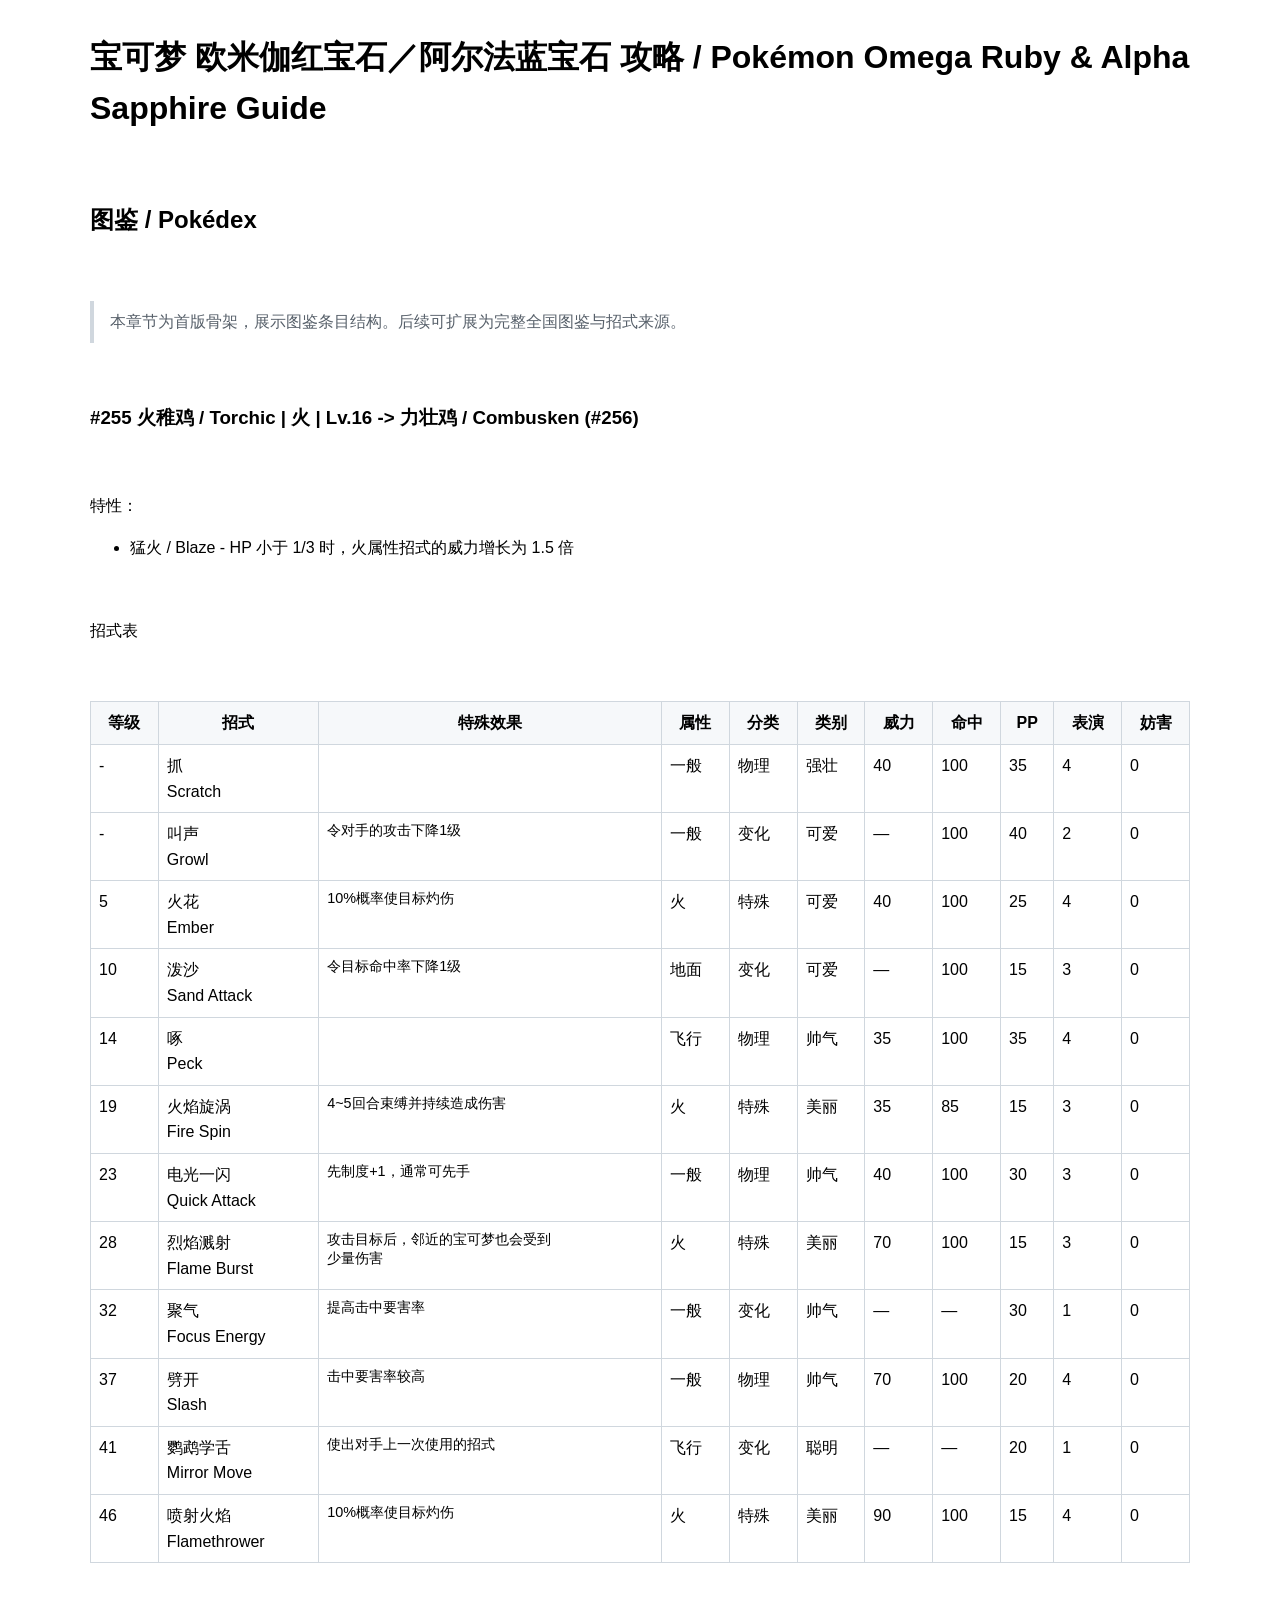
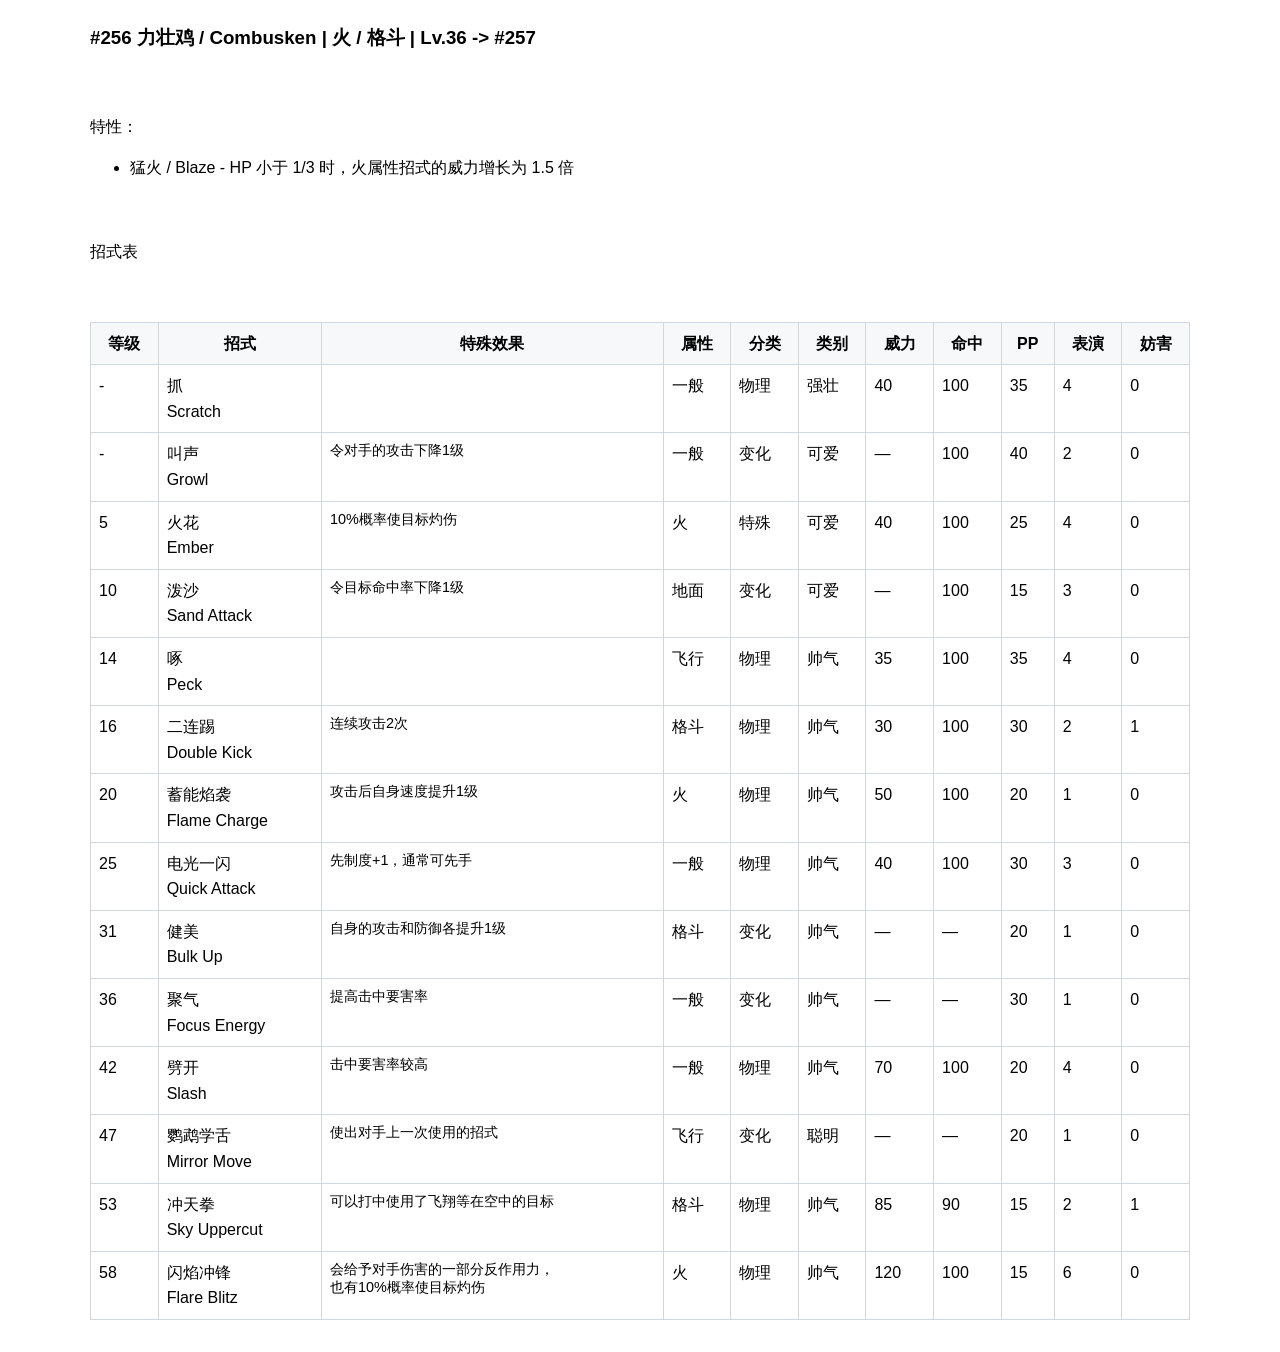
==== docs/guide.html @ 949101b7 "移除 generate_pdf.py，统一使用 generate_guide.py 生成全部格式" ====
<!doctype html>
<html lang='zh-CN'>
<head>
  <meta charset='utf-8' />
  <meta name='viewport' content='width=device-width, initial-scale=1' />
  <title>ORAS Guide</title>
  <style>
    body { font-family: sans-serif; line-height: 1.6; margin: 2rem auto; max-width: 1100px; padding: 0 1rem; }
    table { border-collapse: collapse; width: 100%; margin: 1rem 0; }
    th, td { border: 1px solid #d0d7de; padding: 0.5rem; vertical-align: top; }
    th { background: #f6f8fa; }
    blockquote { margin: 1rem 0; padding: 0.5rem 1rem; border-left: 4px solid #d0d7de; color: #57606a; }
  </style>
</head>
<body>
<h1>宝可梦 欧米伽红宝石／阿尔法蓝宝石 攻略 / Pokémon Omega Ruby & Alpha Sapphire Guide</h1>
<br />
<h2>图鉴 / Pokédex</h2>
<br />
<blockquote>本章节为首版骨架，展示图鉴条目结构。后续可扩展为完整全国图鉴与招式来源。</blockquote>
<br />
<h3>#255 火稚鸡 / Torchic | 火 | Lv.16 -> 力壮鸡 / Combusken (#256)</h3>
<br />
<p>特性：</p>
<ul>
<li>猛火 / Blaze - HP 小于 1/3 时，火属性招式的威力增长为 1.5 倍</li>
</ul>
<br />
<p>招式表</p>
<br />
<table>
<tr><th>等级</th><th>招式</th><th>特殊效果</th><th>属性</th><th>分类</th><th>类别</th><th>威力</th><th>命中</th><th>PP</th><th>表演</th><th>妨害</th></tr>
<tr><td>-</td><td><nobr>抓</nobr><br><nobr>Scratch</nobr></td><td></td><td><nobr>一般</nobr></td><td><nobr>物理</nobr></td><td><nobr>强壮</nobr></td><td>40</td><td>100</td><td>35</td><td>4</td><td>0</td></tr>
<tr><td>-</td><td><nobr>叫声</nobr><br><nobr>Growl</nobr></td><td><div style='max-width: 16em; white-space: normal; word-break: break-word; font-size: 0.9em; line-height: 1.3'>令对手的攻击下降1级</div></td><td><nobr>一般</nobr></td><td><nobr>变化</nobr></td><td><nobr>可爱</nobr></td><td>—</td><td>100</td><td>40</td><td>2</td><td>0</td></tr>
<tr><td>5</td><td><nobr>火花</nobr><br><nobr>Ember</nobr></td><td><div style='max-width: 16em; white-space: normal; word-break: break-word; font-size: 0.9em; line-height: 1.3'>10%概率使目标灼伤</div></td><td><nobr>火</nobr></td><td><nobr>特殊</nobr></td><td><nobr>可爱</nobr></td><td>40</td><td>100</td><td>25</td><td>4</td><td>0</td></tr>
<tr><td>10</td><td><nobr>泼沙</nobr><br><nobr>Sand Attack</nobr></td><td><div style='max-width: 16em; white-space: normal; word-break: break-word; font-size: 0.9em; line-height: 1.3'>令目标命中率下降1级</div></td><td><nobr>地面</nobr></td><td><nobr>变化</nobr></td><td><nobr>可爱</nobr></td><td>—</td><td>100</td><td>15</td><td>3</td><td>0</td></tr>
<tr><td>14</td><td><nobr>啄</nobr><br><nobr>Peck</nobr></td><td></td><td><nobr>飞行</nobr></td><td><nobr>物理</nobr></td><td><nobr>帅气</nobr></td><td>35</td><td>100</td><td>35</td><td>4</td><td>0</td></tr>
<tr><td>19</td><td><nobr>火焰旋涡</nobr><br><nobr>Fire Spin</nobr></td><td><div style='max-width: 16em; white-space: normal; word-break: break-word; font-size: 0.9em; line-height: 1.3'>4~5回合束缚并持续造成伤害</div></td><td><nobr>火</nobr></td><td><nobr>特殊</nobr></td><td><nobr>美丽</nobr></td><td>35</td><td>85</td><td>15</td><td>3</td><td>0</td></tr>
<tr><td>23</td><td><nobr>电光一闪</nobr><br><nobr>Quick Attack</nobr></td><td><div style='max-width: 16em; white-space: normal; word-break: break-word; font-size: 0.9em; line-height: 1.3'>先制度+1，通常可先手</div></td><td><nobr>一般</nobr></td><td><nobr>物理</nobr></td><td><nobr>帅气</nobr></td><td>40</td><td>100</td><td>30</td><td>3</td><td>0</td></tr>
<tr><td>28</td><td><nobr>烈焰溅射</nobr><br><nobr>Flame Burst</nobr></td><td><div style='max-width: 16em; white-space: normal; word-break: break-word; font-size: 0.9em; line-height: 1.3'>攻击目标后，邻近的宝可梦也会受到少量伤害</div></td><td><nobr>火</nobr></td><td><nobr>特殊</nobr></td><td><nobr>美丽</nobr></td><td>70</td><td>100</td><td>15</td><td>3</td><td>0</td></tr>
<tr><td>32</td><td><nobr>聚气</nobr><br><nobr>Focus Energy</nobr></td><td><div style='max-width: 16em; white-space: normal; word-break: break-word; font-size: 0.9em; line-height: 1.3'>提高击中要害率</div></td><td><nobr>一般</nobr></td><td><nobr>变化</nobr></td><td><nobr>帅气</nobr></td><td>—</td><td>—</td><td>30</td><td>1</td><td>0</td></tr>
<tr><td>37</td><td><nobr>劈开</nobr><br><nobr>Slash</nobr></td><td><div style='max-width: 16em; white-space: normal; word-break: break-word; font-size: 0.9em; line-height: 1.3'>击中要害率较高</div></td><td><nobr>一般</nobr></td><td><nobr>物理</nobr></td><td><nobr>帅气</nobr></td><td>70</td><td>100</td><td>20</td><td>4</td><td>0</td></tr>
<tr><td>41</td><td><nobr>鹦鹉学舌</nobr><br><nobr>Mirror Move</nobr></td><td><div style='max-width: 16em; white-space: normal; word-break: break-word; font-size: 0.9em; line-height: 1.3'>使出对手上一次使用的招式</div></td><td><nobr>飞行</nobr></td><td><nobr>变化</nobr></td><td><nobr>聪明</nobr></td><td>—</td><td>—</td><td>20</td><td>1</td><td>0</td></tr>
<tr><td>46</td><td><nobr>喷射火焰</nobr><br><nobr>Flamethrower</nobr></td><td><div style='max-width: 16em; white-space: normal; word-break: break-word; font-size: 0.9em; line-height: 1.3'>10%概率使目标灼伤</div></td><td><nobr>火</nobr></td><td><nobr>特殊</nobr></td><td><nobr>美丽</nobr></td><td>90</td><td>100</td><td>15</td><td>4</td><td>0</td></tr>
</table>
<br />
<h3>#256 力壮鸡 / Combusken | 火 / 格斗 | Lv.36 -> #257</h3>
<br />
<p>特性：</p>
<ul>
<li>猛火 / Blaze - HP 小于 1/3 时，火属性招式的威力增长为 1.5 倍</li>
</ul>
<br />
<p>招式表</p>
<br />
<table>
<tr><th>等级</th><th>招式</th><th>特殊效果</th><th>属性</th><th>分类</th><th>类别</th><th>威力</th><th>命中</th><th>PP</th><th>表演</th><th>妨害</th></tr>
<tr><td>-</td><td><nobr>抓</nobr><br><nobr>Scratch</nobr></td><td></td><td><nobr>一般</nobr></td><td><nobr>物理</nobr></td><td><nobr>强壮</nobr></td><td>40</td><td>100</td><td>35</td><td>4</td><td>0</td></tr>
<tr><td>-</td><td><nobr>叫声</nobr><br><nobr>Growl</nobr></td><td><div style='max-width: 16em; white-space: normal; word-break: break-word; font-size: 0.9em; line-height: 1.3'>令对手的攻击下降1级</div></td><td><nobr>一般</nobr></td><td><nobr>变化</nobr></td><td><nobr>可爱</nobr></td><td>—</td><td>100</td><td>40</td><td>2</td><td>0</td></tr>
<tr><td>5</td><td><nobr>火花</nobr><br><nobr>Ember</nobr></td><td><div style='max-width: 16em; white-space: normal; word-break: break-word; font-size: 0.9em; line-height: 1.3'>10%概率使目标灼伤</div></td><td><nobr>火</nobr></td><td><nobr>特殊</nobr></td><td><nobr>可爱</nobr></td><td>40</td><td>100</td><td>25</td><td>4</td><td>0</td></tr>
<tr><td>10</td><td><nobr>泼沙</nobr><br><nobr>Sand Attack</nobr></td><td><div style='max-width: 16em; white-space: normal; word-break: break-word; font-size: 0.9em; line-height: 1.3'>令目标命中率下降1级</div></td><td><nobr>地面</nobr></td><td><nobr>变化</nobr></td><td><nobr>可爱</nobr></td><td>—</td><td>100</td><td>15</td><td>3</td><td>0</td></tr>
<tr><td>14</td><td><nobr>啄</nobr><br><nobr>Peck</nobr></td><td></td><td><nobr>飞行</nobr></td><td><nobr>物理</nobr></td><td><nobr>帅气</nobr></td><td>35</td><td>100</td><td>35</td><td>4</td><td>0</td></tr>
<tr><td>16</td><td><nobr>二连踢</nobr><br><nobr>Double Kick</nobr></td><td><div style='max-width: 16em; white-space: normal; word-break: break-word; font-size: 0.9em; line-height: 1.3'>连续攻击2次</div></td><td><nobr>格斗</nobr></td><td><nobr>物理</nobr></td><td><nobr>帅气</nobr></td><td>30</td><td>100</td><td>30</td><td>2</td><td>1</td></tr>
<tr><td>20</td><td><nobr>蓄能焰袭</nobr><br><nobr>Flame Charge</nobr></td><td><div style='max-width: 16em; white-space: normal; word-break: break-word; font-size: 0.9em; line-height: 1.3'>攻击后自身速度提升1级</div></td><td><nobr>火</nobr></td><td><nobr>物理</nobr></td><td><nobr>帅气</nobr></td><td>50</td><td>100</td><td>20</td><td>1</td><td>0</td></tr>
<tr><td>25</td><td><nobr>电光一闪</nobr><br><nobr>Quick Attack</nobr></td><td><div style='max-width: 16em; white-space: normal; word-break: break-word; font-size: 0.9em; line-height: 1.3'>先制度+1，通常可先手</div></td><td><nobr>一般</nobr></td><td><nobr>物理</nobr></td><td><nobr>帅气</nobr></td><td>40</td><td>100</td><td>30</td><td>3</td><td>0</td></tr>
<tr><td>31</td><td><nobr>健美</nobr><br><nobr>Bulk Up</nobr></td><td><div style='max-width: 16em; white-space: normal; word-break: break-word; font-size: 0.9em; line-height: 1.3'>自身的攻击和防御各提升1级</div></td><td><nobr>格斗</nobr></td><td><nobr>变化</nobr></td><td><nobr>帅气</nobr></td><td>—</td><td>—</td><td>20</td><td>1</td><td>0</td></tr>
<tr><td>36</td><td><nobr>聚气</nobr><br><nobr>Focus Energy</nobr></td><td><div style='max-width: 16em; white-space: normal; word-break: break-word; font-size: 0.9em; line-height: 1.3'>提高击中要害率</div></td><td><nobr>一般</nobr></td><td><nobr>变化</nobr></td><td><nobr>帅气</nobr></td><td>—</td><td>—</td><td>30</td><td>1</td><td>0</td></tr>
<tr><td>42</td><td><nobr>劈开</nobr><br><nobr>Slash</nobr></td><td><div style='max-width: 16em; white-space: normal; word-break: break-word; font-size: 0.9em; line-height: 1.3'>击中要害率较高</div></td><td><nobr>一般</nobr></td><td><nobr>物理</nobr></td><td><nobr>帅气</nobr></td><td>70</td><td>100</td><td>20</td><td>4</td><td>0</td></tr>
<tr><td>47</td><td><nobr>鹦鹉学舌</nobr><br><nobr>Mirror Move</nobr></td><td><div style='max-width: 16em; white-space: normal; word-break: break-word; font-size: 0.9em; line-height: 1.3'>使出对手上一次使用的招式</div></td><td><nobr>飞行</nobr></td><td><nobr>变化</nobr></td><td><nobr>聪明</nobr></td><td>—</td><td>—</td><td>20</td><td>1</td><td>0</td></tr>
<tr><td>53</td><td><nobr>冲天拳</nobr><br><nobr>Sky Uppercut</nobr></td><td><div style='max-width: 16em; white-space: normal; word-break: break-word; font-size: 0.9em; line-height: 1.3'>可以打中使用了飞翔等在空中的目标</div></td><td><nobr>格斗</nobr></td><td><nobr>物理</nobr></td><td><nobr>帅气</nobr></td><td>85</td><td>90</td><td>15</td><td>2</td><td>1</td></tr>
<tr><td>58</td><td><nobr>闪焰冲锋</nobr><br><nobr>Flare Blitz</nobr></td><td><div style='max-width: 16em; white-space: normal; word-break: break-word; font-size: 0.9em; line-height: 1.3'>会给予对手伤害的一部分反作用力，也有10%概率使目标灼伤</div></td><td><nobr>火</nobr></td><td><nobr>物理</nobr></td><td><nobr>帅气</nobr></td><td>120</td><td>100</td><td>15</td><td>6</td><td>0</td></tr>
</table>
</body>
</html>
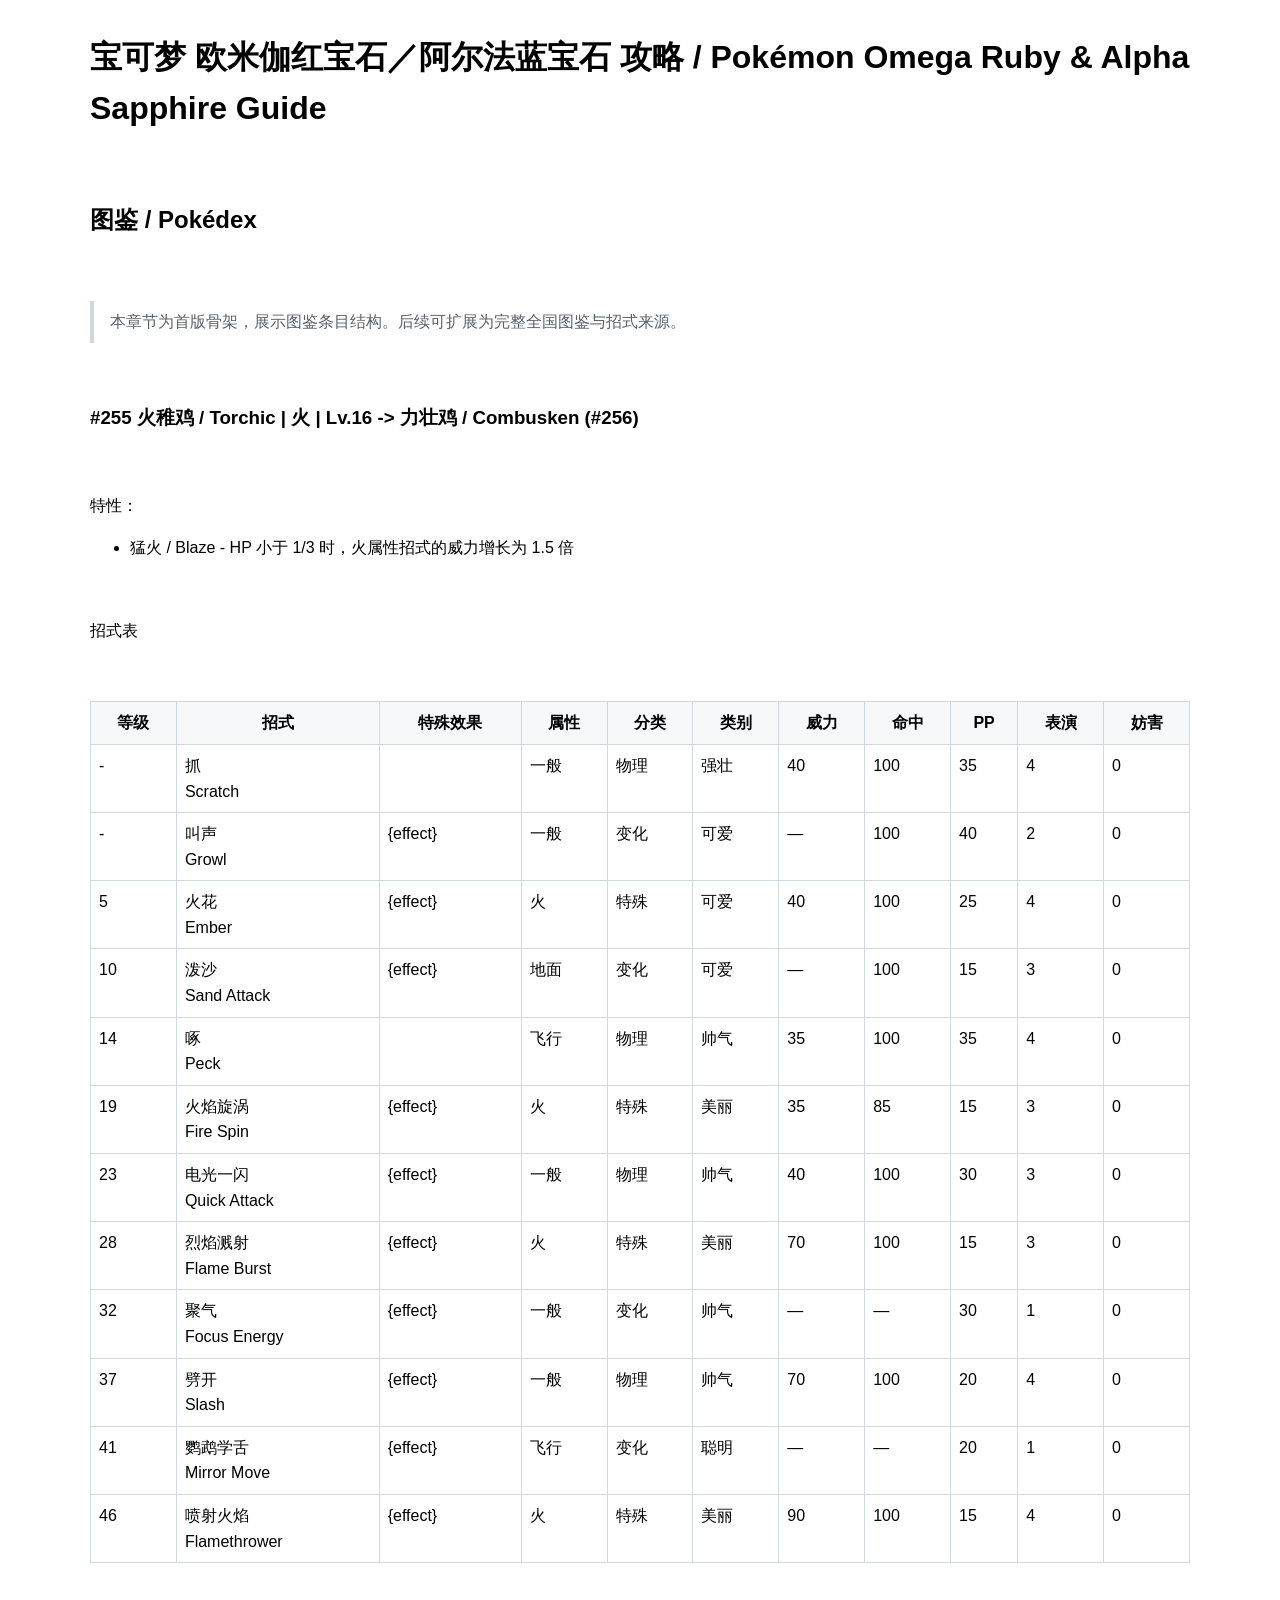
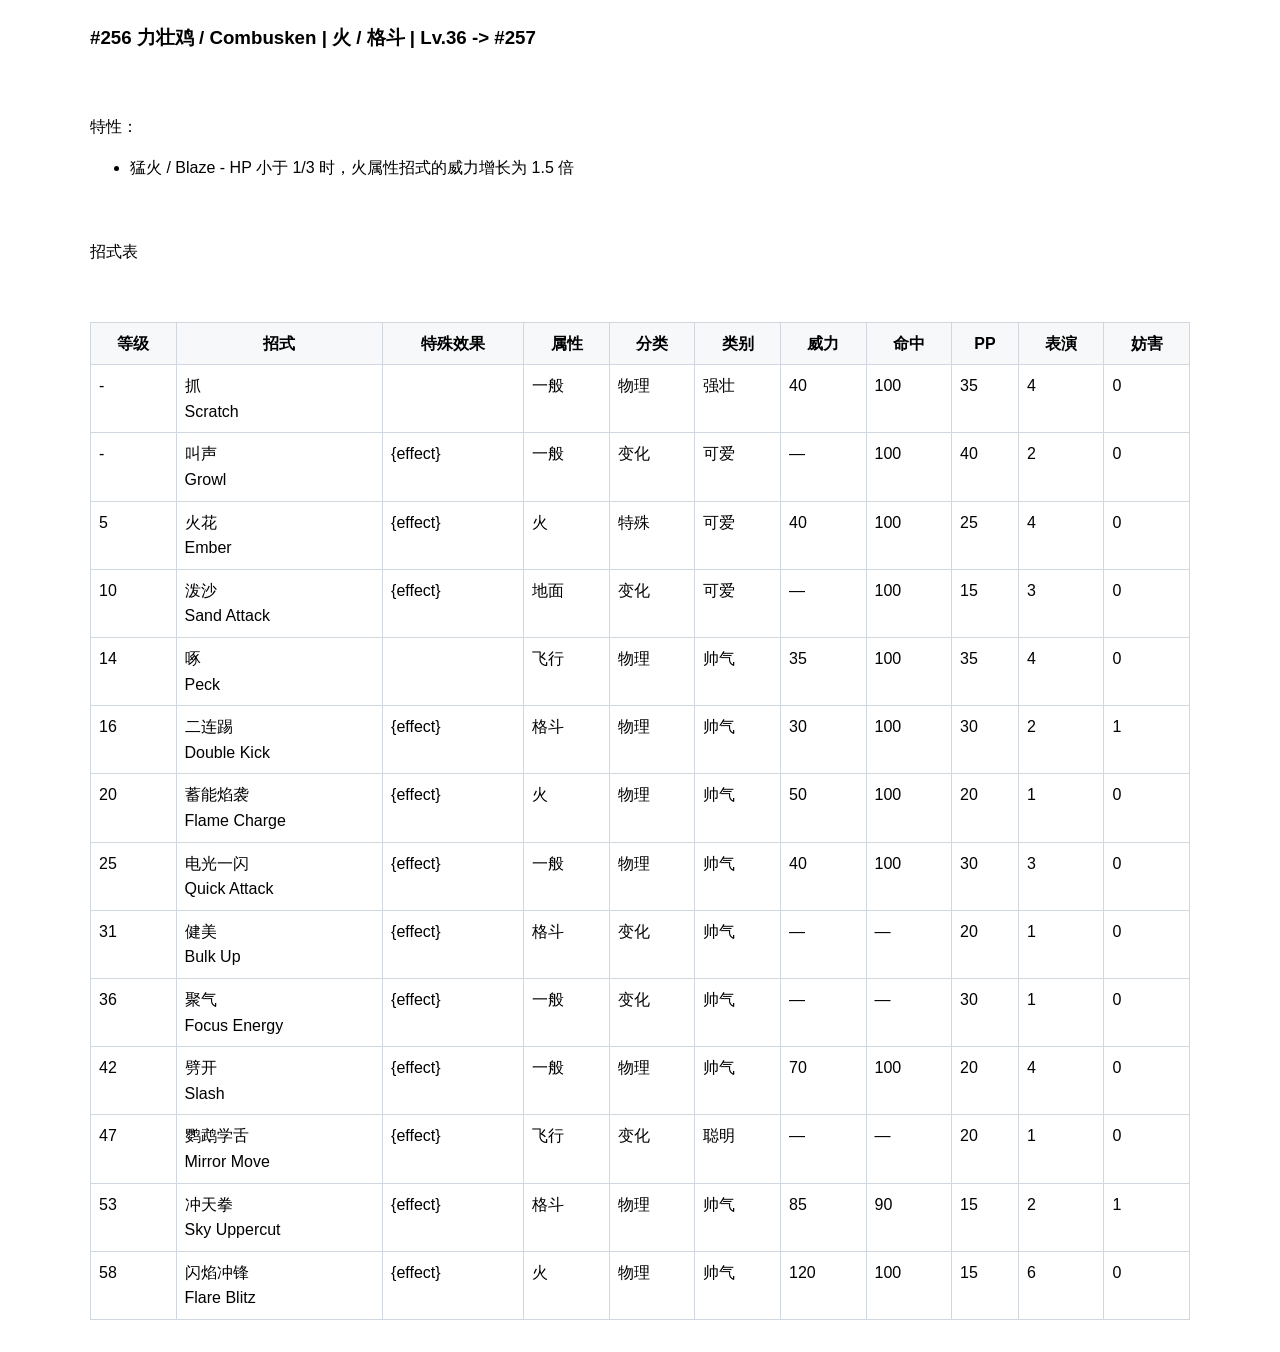
==== commit dcd900dd: "移除PDF生成功能并固定招式表标题不换行" ====
--- a/docs/guide.html
+++ b/docs/guide.html
@@ -8,7 +8,7 @@
     body { font-family: sans-serif; line-height: 1.6; margin: 2rem auto; max-width: 1100px; padding: 0 1rem; }
     table { border-collapse: collapse; width: 100%; margin: 1rem 0; }
     th, td { border: 1px solid #d0d7de; padding: 0.5rem; vertical-align: top; }
-    th { background: #f6f8fa; }
+    th { background: #f6f8fa; white-space: nowrap; }
     blockquote { margin: 1rem 0; padding: 0.5rem 1rem; border-left: 4px solid #d0d7de; color: #57606a; }
   </style>
 </head>
@@ -29,19 +29,19 @@
 <p>招式表</p>
 <br />
 <table>
-<tr><th>等级</th><th>招式</th><th>特殊效果</th><th>属性</th><th>分类</th><th>类别</th><th>威力</th><th>命中</th><th>PP</th><th>表演</th><th>妨害</th></tr>
+<tr><th><nobr>等级</nobr></th><th><nobr>招式</nobr></th><th><nobr>特殊效果</nobr></th><th><nobr>属性</nobr></th><th><nobr>分类</nobr></th><th><nobr>类别</nobr></th><th><nobr>威力</nobr></th><th><nobr>命中</nobr></th><th><nobr>PP</nobr></th><th><nobr>表演</nobr></th><th><nobr>妨害</nobr></th></tr>
 <tr><td>-</td><td><nobr>抓</nobr><br><nobr>Scratch</nobr></td><td></td><td><nobr>一般</nobr></td><td><nobr>物理</nobr></td><td><nobr>强壮</nobr></td><td>40</td><td>100</td><td>35</td><td>4</td><td>0</td></tr>
-<tr><td>-</td><td><nobr>叫声</nobr><br><nobr>Growl</nobr></td><td><div style='max-width: 16em; white-space: normal; word-break: break-word; font-size: 0.9em; line-height: 1.3'>令对手的攻击下降1级</div></td><td><nobr>一般</nobr></td><td><nobr>变化</nobr></td><td><nobr>可爱</nobr></td><td>—</td><td>100</td><td>40</td><td>2</td><td>0</td></tr>
-<tr><td>5</td><td><nobr>火花</nobr><br><nobr>Ember</nobr></td><td><div style='max-width: 16em; white-space: normal; word-break: break-word; font-size: 0.9em; line-height: 1.3'>10%概率使目标灼伤</div></td><td><nobr>火</nobr></td><td><nobr>特殊</nobr></td><td><nobr>可爱</nobr></td><td>40</td><td>100</td><td>25</td><td>4</td><td>0</td></tr>
-<tr><td>10</td><td><nobr>泼沙</nobr><br><nobr>Sand Attack</nobr></td><td><div style='max-width: 16em; white-space: normal; word-break: break-word; font-size: 0.9em; line-height: 1.3'>令目标命中率下降1级</div></td><td><nobr>地面</nobr></td><td><nobr>变化</nobr></td><td><nobr>可爱</nobr></td><td>—</td><td>100</td><td>15</td><td>3</td><td>0</td></tr>
+<tr><td>-</td><td><nobr>叫声</nobr><br><nobr>Growl</nobr></td><td>{effect}</td><td><nobr>一般</nobr></td><td><nobr>变化</nobr></td><td><nobr>可爱</nobr></td><td>—</td><td>100</td><td>40</td><td>2</td><td>0</td></tr>
+<tr><td>5</td><td><nobr>火花</nobr><br><nobr>Ember</nobr></td><td>{effect}</td><td><nobr>火</nobr></td><td><nobr>特殊</nobr></td><td><nobr>可爱</nobr></td><td>40</td><td>100</td><td>25</td><td>4</td><td>0</td></tr>
+<tr><td>10</td><td><nobr>泼沙</nobr><br><nobr>Sand Attack</nobr></td><td>{effect}</td><td><nobr>地面</nobr></td><td><nobr>变化</nobr></td><td><nobr>可爱</nobr></td><td>—</td><td>100</td><td>15</td><td>3</td><td>0</td></tr>
 <tr><td>14</td><td><nobr>啄</nobr><br><nobr>Peck</nobr></td><td></td><td><nobr>飞行</nobr></td><td><nobr>物理</nobr></td><td><nobr>帅气</nobr></td><td>35</td><td>100</td><td>35</td><td>4</td><td>0</td></tr>
-<tr><td>19</td><td><nobr>火焰旋涡</nobr><br><nobr>Fire Spin</nobr></td><td><div style='max-width: 16em; white-space: normal; word-break: break-word; font-size: 0.9em; line-height: 1.3'>4~5回合束缚并持续造成伤害</div></td><td><nobr>火</nobr></td><td><nobr>特殊</nobr></td><td><nobr>美丽</nobr></td><td>35</td><td>85</td><td>15</td><td>3</td><td>0</td></tr>
-<tr><td>23</td><td><nobr>电光一闪</nobr><br><nobr>Quick Attack</nobr></td><td><div style='max-width: 16em; white-space: normal; word-break: break-word; font-size: 0.9em; line-height: 1.3'>先制度+1，通常可先手</div></td><td><nobr>一般</nobr></td><td><nobr>物理</nobr></td><td><nobr>帅气</nobr></td><td>40</td><td>100</td><td>30</td><td>3</td><td>0</td></tr>
-<tr><td>28</td><td><nobr>烈焰溅射</nobr><br><nobr>Flame Burst</nobr></td><td><div style='max-width: 16em; white-space: normal; word-break: break-word; font-size: 0.9em; line-height: 1.3'>攻击目标后，邻近的宝可梦也会受到少量伤害</div></td><td><nobr>火</nobr></td><td><nobr>特殊</nobr></td><td><nobr>美丽</nobr></td><td>70</td><td>100</td><td>15</td><td>3</td><td>0</td></tr>
-<tr><td>32</td><td><nobr>聚气</nobr><br><nobr>Focus Energy</nobr></td><td><div style='max-width: 16em; white-space: normal; word-break: break-word; font-size: 0.9em; line-height: 1.3'>提高击中要害率</div></td><td><nobr>一般</nobr></td><td><nobr>变化</nobr></td><td><nobr>帅气</nobr></td><td>—</td><td>—</td><td>30</td><td>1</td><td>0</td></tr>
-<tr><td>37</td><td><nobr>劈开</nobr><br><nobr>Slash</nobr></td><td><div style='max-width: 16em; white-space: normal; word-break: break-word; font-size: 0.9em; line-height: 1.3'>击中要害率较高</div></td><td><nobr>一般</nobr></td><td><nobr>物理</nobr></td><td><nobr>帅气</nobr></td><td>70</td><td>100</td><td>20</td><td>4</td><td>0</td></tr>
-<tr><td>41</td><td><nobr>鹦鹉学舌</nobr><br><nobr>Mirror Move</nobr></td><td><div style='max-width: 16em; white-space: normal; word-break: break-word; font-size: 0.9em; line-height: 1.3'>使出对手上一次使用的招式</div></td><td><nobr>飞行</nobr></td><td><nobr>变化</nobr></td><td><nobr>聪明</nobr></td><td>—</td><td>—</td><td>20</td><td>1</td><td>0</td></tr>
-<tr><td>46</td><td><nobr>喷射火焰</nobr><br><nobr>Flamethrower</nobr></td><td><div style='max-width: 16em; white-space: normal; word-break: break-word; font-size: 0.9em; line-height: 1.3'>10%概率使目标灼伤</div></td><td><nobr>火</nobr></td><td><nobr>特殊</nobr></td><td><nobr>美丽</nobr></td><td>90</td><td>100</td><td>15</td><td>4</td><td>0</td></tr>
+<tr><td>19</td><td><nobr>火焰旋涡</nobr><br><nobr>Fire Spin</nobr></td><td>{effect}</td><td><nobr>火</nobr></td><td><nobr>特殊</nobr></td><td><nobr>美丽</nobr></td><td>35</td><td>85</td><td>15</td><td>3</td><td>0</td></tr>
+<tr><td>23</td><td><nobr>电光一闪</nobr><br><nobr>Quick Attack</nobr></td><td>{effect}</td><td><nobr>一般</nobr></td><td><nobr>物理</nobr></td><td><nobr>帅气</nobr></td><td>40</td><td>100</td><td>30</td><td>3</td><td>0</td></tr>
+<tr><td>28</td><td><nobr>烈焰溅射</nobr><br><nobr>Flame Burst</nobr></td><td>{effect}</td><td><nobr>火</nobr></td><td><nobr>特殊</nobr></td><td><nobr>美丽</nobr></td><td>70</td><td>100</td><td>15</td><td>3</td><td>0</td></tr>
+<tr><td>32</td><td><nobr>聚气</nobr><br><nobr>Focus Energy</nobr></td><td>{effect}</td><td><nobr>一般</nobr></td><td><nobr>变化</nobr></td><td><nobr>帅气</nobr></td><td>—</td><td>—</td><td>30</td><td>1</td><td>0</td></tr>
+<tr><td>37</td><td><nobr>劈开</nobr><br><nobr>Slash</nobr></td><td>{effect}</td><td><nobr>一般</nobr></td><td><nobr>物理</nobr></td><td><nobr>帅气</nobr></td><td>70</td><td>100</td><td>20</td><td>4</td><td>0</td></tr>
+<tr><td>41</td><td><nobr>鹦鹉学舌</nobr><br><nobr>Mirror Move</nobr></td><td>{effect}</td><td><nobr>飞行</nobr></td><td><nobr>变化</nobr></td><td><nobr>聪明</nobr></td><td>—</td><td>—</td><td>20</td><td>1</td><td>0</td></tr>
+<tr><td>46</td><td><nobr>喷射火焰</nobr><br><nobr>Flamethrower</nobr></td><td>{effect}</td><td><nobr>火</nobr></td><td><nobr>特殊</nobr></td><td><nobr>美丽</nobr></td><td>90</td><td>100</td><td>15</td><td>4</td><td>0</td></tr>
 </table>
 <br />
 <h3>#256 力壮鸡 / Combusken | 火 / 格斗 | Lv.36 -> #257</h3>
@@ -54,21 +54,21 @@
 <p>招式表</p>
 <br />
 <table>
-<tr><th>等级</th><th>招式</th><th>特殊效果</th><th>属性</th><th>分类</th><th>类别</th><th>威力</th><th>命中</th><th>PP</th><th>表演</th><th>妨害</th></tr>
+<tr><th><nobr>等级</nobr></th><th><nobr>招式</nobr></th><th><nobr>特殊效果</nobr></th><th><nobr>属性</nobr></th><th><nobr>分类</nobr></th><th><nobr>类别</nobr></th><th><nobr>威力</nobr></th><th><nobr>命中</nobr></th><th><nobr>PP</nobr></th><th><nobr>表演</nobr></th><th><nobr>妨害</nobr></th></tr>
 <tr><td>-</td><td><nobr>抓</nobr><br><nobr>Scratch</nobr></td><td></td><td><nobr>一般</nobr></td><td><nobr>物理</nobr></td><td><nobr>强壮</nobr></td><td>40</td><td>100</td><td>35</td><td>4</td><td>0</td></tr>
-<tr><td>-</td><td><nobr>叫声</nobr><br><nobr>Growl</nobr></td><td><div style='max-width: 16em; white-space: normal; word-break: break-word; font-size: 0.9em; line-height: 1.3'>令对手的攻击下降1级</div></td><td><nobr>一般</nobr></td><td><nobr>变化</nobr></td><td><nobr>可爱</nobr></td><td>—</td><td>100</td><td>40</td><td>2</td><td>0</td></tr>
-<tr><td>5</td><td><nobr>火花</nobr><br><nobr>Ember</nobr></td><td><div style='max-width: 16em; white-space: normal; word-break: break-word; font-size: 0.9em; line-height: 1.3'>10%概率使目标灼伤</div></td><td><nobr>火</nobr></td><td><nobr>特殊</nobr></td><td><nobr>可爱</nobr></td><td>40</td><td>100</td><td>25</td><td>4</td><td>0</td></tr>
-<tr><td>10</td><td><nobr>泼沙</nobr><br><nobr>Sand Attack</nobr></td><td><div style='max-width: 16em; white-space: normal; word-break: break-word; font-size: 0.9em; line-height: 1.3'>令目标命中率下降1级</div></td><td><nobr>地面</nobr></td><td><nobr>变化</nobr></td><td><nobr>可爱</nobr></td><td>—</td><td>100</td><td>15</td><td>3</td><td>0</td></tr>
+<tr><td>-</td><td><nobr>叫声</nobr><br><nobr>Growl</nobr></td><td>{effect}</td><td><nobr>一般</nobr></td><td><nobr>变化</nobr></td><td><nobr>可爱</nobr></td><td>—</td><td>100</td><td>40</td><td>2</td><td>0</td></tr>
+<tr><td>5</td><td><nobr>火花</nobr><br><nobr>Ember</nobr></td><td>{effect}</td><td><nobr>火</nobr></td><td><nobr>特殊</nobr></td><td><nobr>可爱</nobr></td><td>40</td><td>100</td><td>25</td><td>4</td><td>0</td></tr>
+<tr><td>10</td><td><nobr>泼沙</nobr><br><nobr>Sand Attack</nobr></td><td>{effect}</td><td><nobr>地面</nobr></td><td><nobr>变化</nobr></td><td><nobr>可爱</nobr></td><td>—</td><td>100</td><td>15</td><td>3</td><td>0</td></tr>
 <tr><td>14</td><td><nobr>啄</nobr><br><nobr>Peck</nobr></td><td></td><td><nobr>飞行</nobr></td><td><nobr>物理</nobr></td><td><nobr>帅气</nobr></td><td>35</td><td>100</td><td>35</td><td>4</td><td>0</td></tr>
-<tr><td>16</td><td><nobr>二连踢</nobr><br><nobr>Double Kick</nobr></td><td><div style='max-width: 16em; white-space: normal; word-break: break-word; font-size: 0.9em; line-height: 1.3'>连续攻击2次</div></td><td><nobr>格斗</nobr></td><td><nobr>物理</nobr></td><td><nobr>帅气</nobr></td><td>30</td><td>100</td><td>30</td><td>2</td><td>1</td></tr>
-<tr><td>20</td><td><nobr>蓄能焰袭</nobr><br><nobr>Flame Charge</nobr></td><td><div style='max-width: 16em; white-space: normal; word-break: break-word; font-size: 0.9em; line-height: 1.3'>攻击后自身速度提升1级</div></td><td><nobr>火</nobr></td><td><nobr>物理</nobr></td><td><nobr>帅气</nobr></td><td>50</td><td>100</td><td>20</td><td>1</td><td>0</td></tr>
-<tr><td>25</td><td><nobr>电光一闪</nobr><br><nobr>Quick Attack</nobr></td><td><div style='max-width: 16em; white-space: normal; word-break: break-word; font-size: 0.9em; line-height: 1.3'>先制度+1，通常可先手</div></td><td><nobr>一般</nobr></td><td><nobr>物理</nobr></td><td><nobr>帅气</nobr></td><td>40</td><td>100</td><td>30</td><td>3</td><td>0</td></tr>
-<tr><td>31</td><td><nobr>健美</nobr><br><nobr>Bulk Up</nobr></td><td><div style='max-width: 16em; white-space: normal; word-break: break-word; font-size: 0.9em; line-height: 1.3'>自身的攻击和防御各提升1级</div></td><td><nobr>格斗</nobr></td><td><nobr>变化</nobr></td><td><nobr>帅气</nobr></td><td>—</td><td>—</td><td>20</td><td>1</td><td>0</td></tr>
-<tr><td>36</td><td><nobr>聚气</nobr><br><nobr>Focus Energy</nobr></td><td><div style='max-width: 16em; white-space: normal; word-break: break-word; font-size: 0.9em; line-height: 1.3'>提高击中要害率</div></td><td><nobr>一般</nobr></td><td><nobr>变化</nobr></td><td><nobr>帅气</nobr></td><td>—</td><td>—</td><td>30</td><td>1</td><td>0</td></tr>
-<tr><td>42</td><td><nobr>劈开</nobr><br><nobr>Slash</nobr></td><td><div style='max-width: 16em; white-space: normal; word-break: break-word; font-size: 0.9em; line-height: 1.3'>击中要害率较高</div></td><td><nobr>一般</nobr></td><td><nobr>物理</nobr></td><td><nobr>帅气</nobr></td><td>70</td><td>100</td><td>20</td><td>4</td><td>0</td></tr>
-<tr><td>47</td><td><nobr>鹦鹉学舌</nobr><br><nobr>Mirror Move</nobr></td><td><div style='max-width: 16em; white-space: normal; word-break: break-word; font-size: 0.9em; line-height: 1.3'>使出对手上一次使用的招式</div></td><td><nobr>飞行</nobr></td><td><nobr>变化</nobr></td><td><nobr>聪明</nobr></td><td>—</td><td>—</td><td>20</td><td>1</td><td>0</td></tr>
-<tr><td>53</td><td><nobr>冲天拳</nobr><br><nobr>Sky Uppercut</nobr></td><td><div style='max-width: 16em; white-space: normal; word-break: break-word; font-size: 0.9em; line-height: 1.3'>可以打中使用了飞翔等在空中的目标</div></td><td><nobr>格斗</nobr></td><td><nobr>物理</nobr></td><td><nobr>帅气</nobr></td><td>85</td><td>90</td><td>15</td><td>2</td><td>1</td></tr>
-<tr><td>58</td><td><nobr>闪焰冲锋</nobr><br><nobr>Flare Blitz</nobr></td><td><div style='max-width: 16em; white-space: normal; word-break: break-word; font-size: 0.9em; line-height: 1.3'>会给予对手伤害的一部分反作用力，也有10%概率使目标灼伤</div></td><td><nobr>火</nobr></td><td><nobr>物理</nobr></td><td><nobr>帅气</nobr></td><td>120</td><td>100</td><td>15</td><td>6</td><td>0</td></tr>
+<tr><td>16</td><td><nobr>二连踢</nobr><br><nobr>Double Kick</nobr></td><td>{effect}</td><td><nobr>格斗</nobr></td><td><nobr>物理</nobr></td><td><nobr>帅气</nobr></td><td>30</td><td>100</td><td>30</td><td>2</td><td>1</td></tr>
+<tr><td>20</td><td><nobr>蓄能焰袭</nobr><br><nobr>Flame Charge</nobr></td><td>{effect}</td><td><nobr>火</nobr></td><td><nobr>物理</nobr></td><td><nobr>帅气</nobr></td><td>50</td><td>100</td><td>20</td><td>1</td><td>0</td></tr>
+<tr><td>25</td><td><nobr>电光一闪</nobr><br><nobr>Quick Attack</nobr></td><td>{effect}</td><td><nobr>一般</nobr></td><td><nobr>物理</nobr></td><td><nobr>帅气</nobr></td><td>40</td><td>100</td><td>30</td><td>3</td><td>0</td></tr>
+<tr><td>31</td><td><nobr>健美</nobr><br><nobr>Bulk Up</nobr></td><td>{effect}</td><td><nobr>格斗</nobr></td><td><nobr>变化</nobr></td><td><nobr>帅气</nobr></td><td>—</td><td>—</td><td>20</td><td>1</td><td>0</td></tr>
+<tr><td>36</td><td><nobr>聚气</nobr><br><nobr>Focus Energy</nobr></td><td>{effect}</td><td><nobr>一般</nobr></td><td><nobr>变化</nobr></td><td><nobr>帅气</nobr></td><td>—</td><td>—</td><td>30</td><td>1</td><td>0</td></tr>
+<tr><td>42</td><td><nobr>劈开</nobr><br><nobr>Slash</nobr></td><td>{effect}</td><td><nobr>一般</nobr></td><td><nobr>物理</nobr></td><td><nobr>帅气</nobr></td><td>70</td><td>100</td><td>20</td><td>4</td><td>0</td></tr>
+<tr><td>47</td><td><nobr>鹦鹉学舌</nobr><br><nobr>Mirror Move</nobr></td><td>{effect}</td><td><nobr>飞行</nobr></td><td><nobr>变化</nobr></td><td><nobr>聪明</nobr></td><td>—</td><td>—</td><td>20</td><td>1</td><td>0</td></tr>
+<tr><td>53</td><td><nobr>冲天拳</nobr><br><nobr>Sky Uppercut</nobr></td><td>{effect}</td><td><nobr>格斗</nobr></td><td><nobr>物理</nobr></td><td><nobr>帅气</nobr></td><td>85</td><td>90</td><td>15</td><td>2</td><td>1</td></tr>
+<tr><td>58</td><td><nobr>闪焰冲锋</nobr><br><nobr>Flare Blitz</nobr></td><td>{effect}</td><td><nobr>火</nobr></td><td><nobr>物理</nobr></td><td><nobr>帅气</nobr></td><td>120</td><td>100</td><td>15</td><td>6</td><td>0</td></tr>
 </table>
 </body>
 </html>
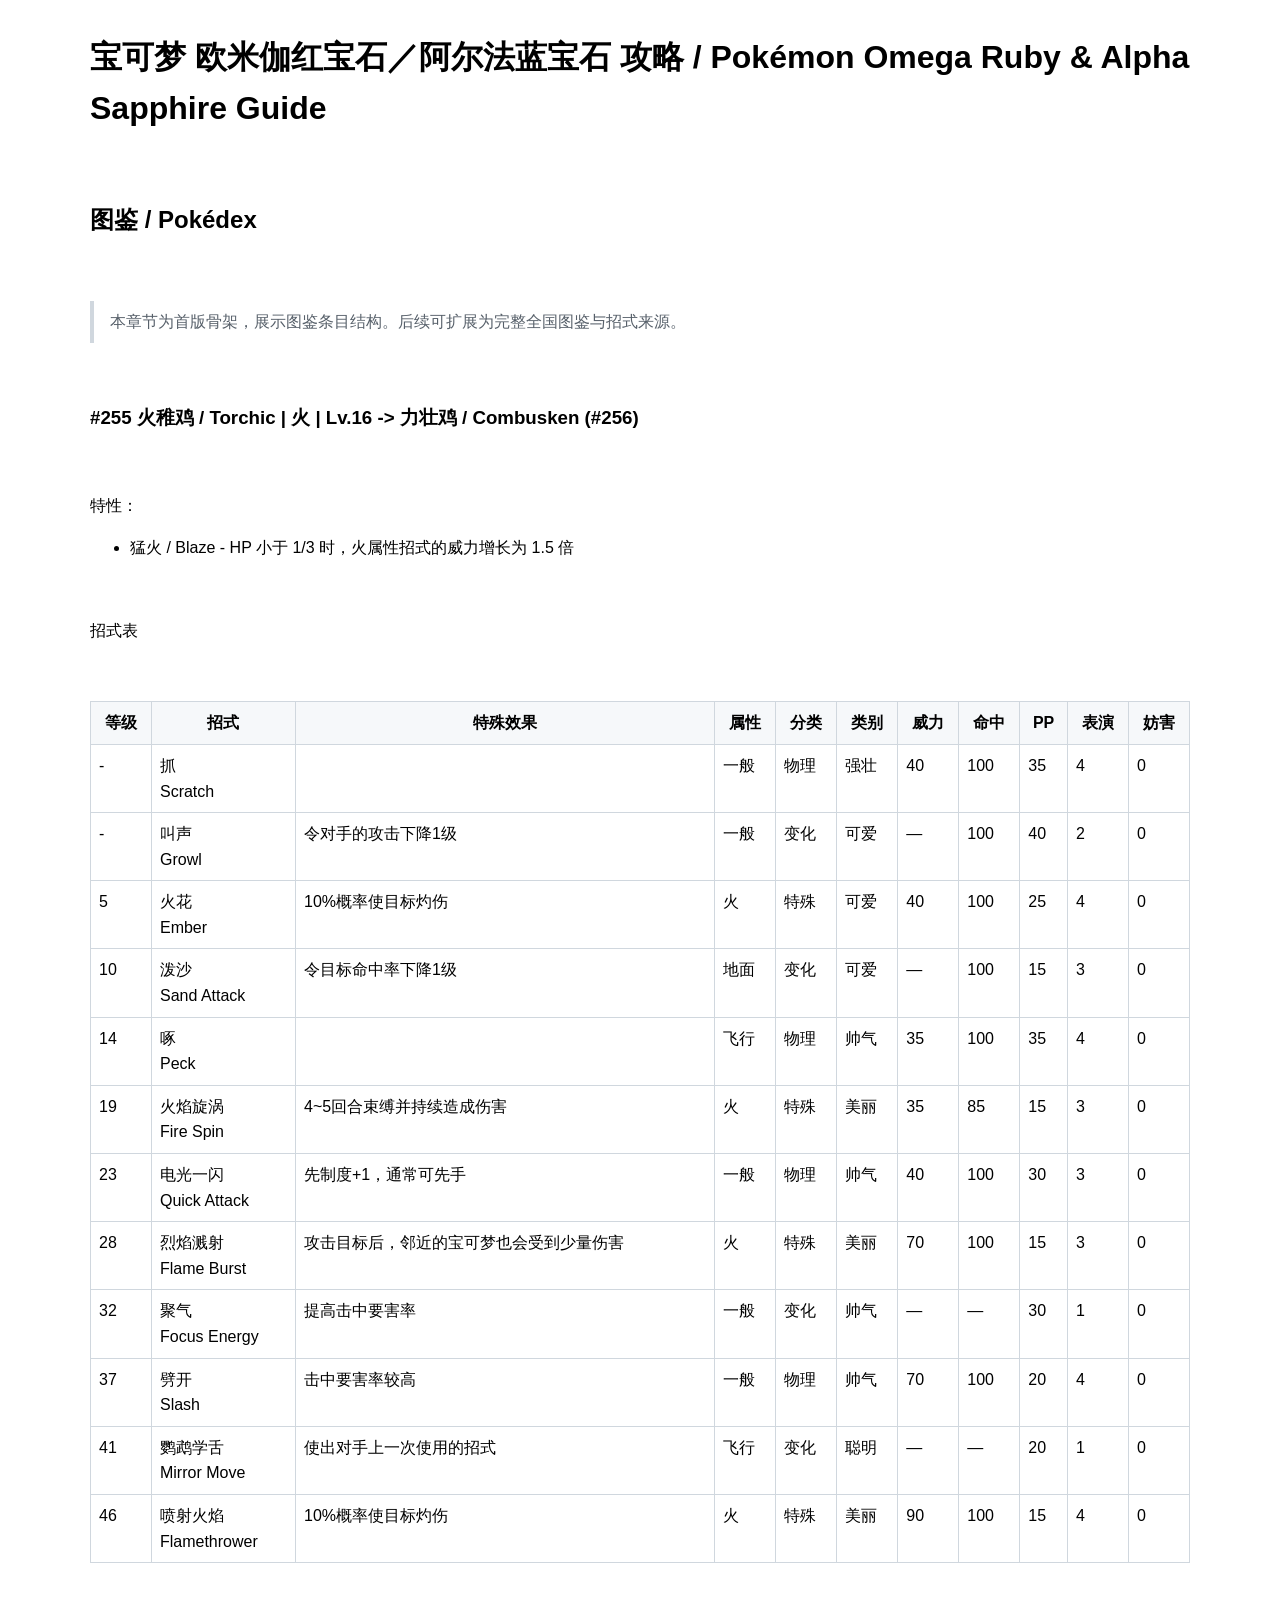
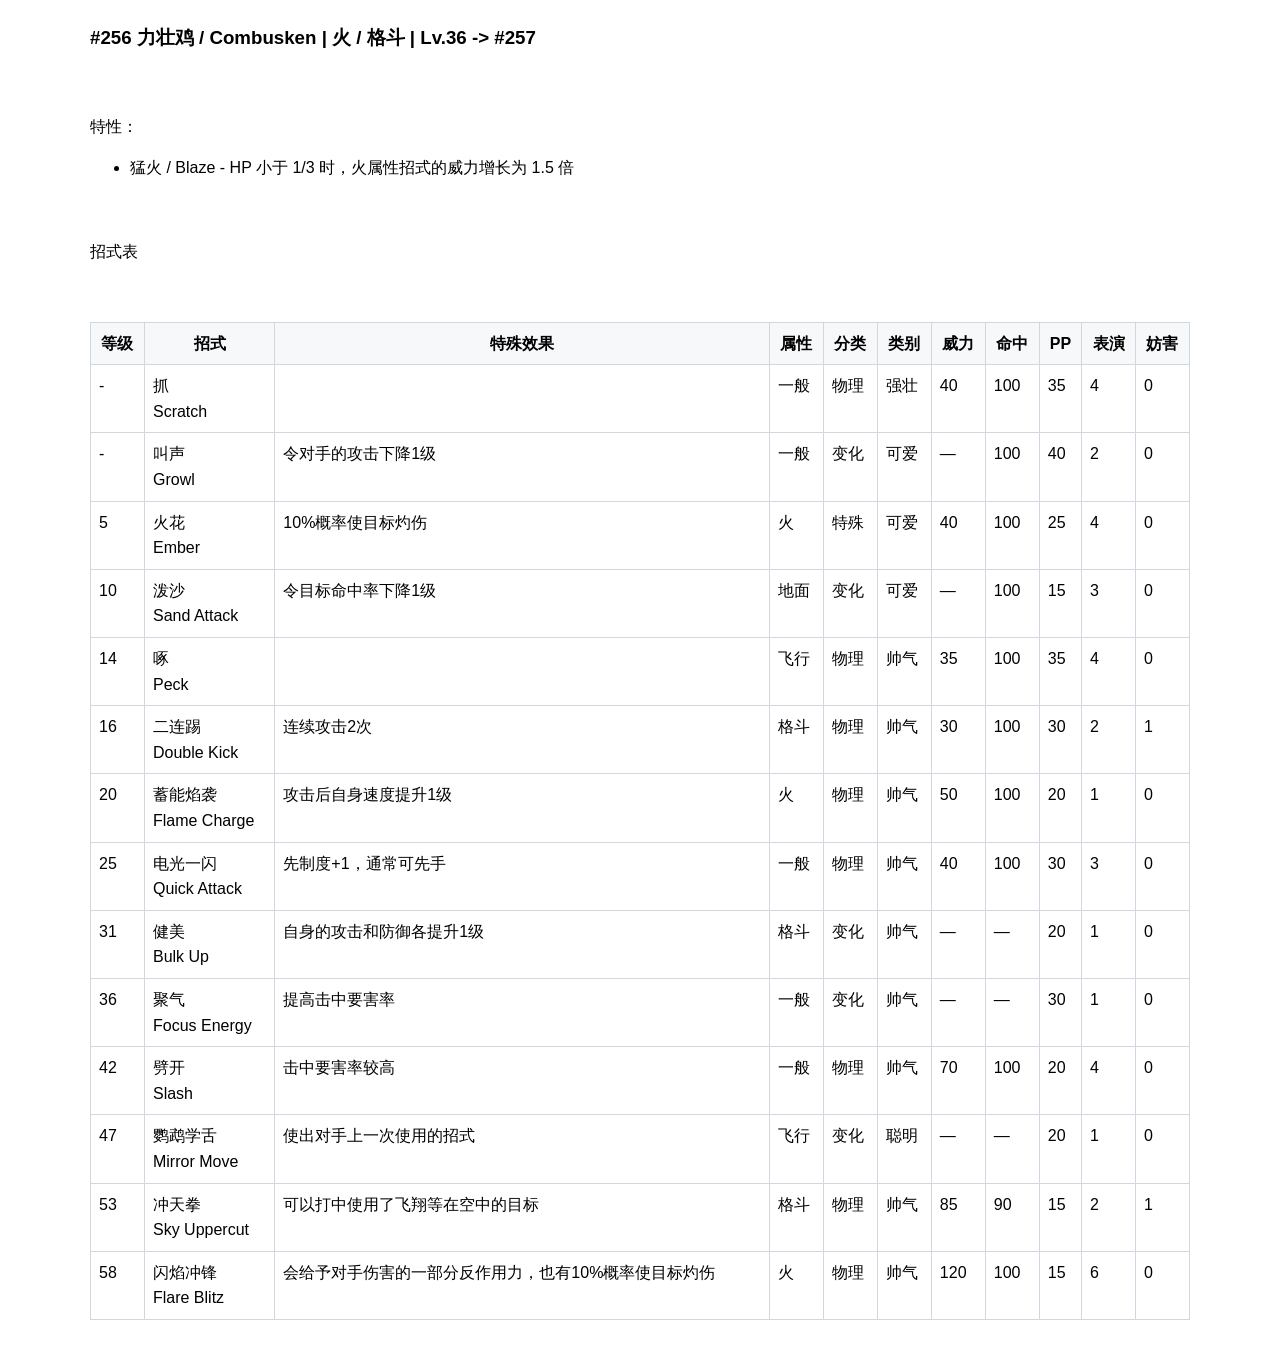
==== commit 9f5d52b2: "修复招式特殊效果字段渲染" ====
--- a/docs/guide.html
+++ b/docs/guide.html
@@ -31,17 +31,17 @@
 <table>
 <tr><th><nobr>等级</nobr></th><th><nobr>招式</nobr></th><th><nobr>特殊效果</nobr></th><th><nobr>属性</nobr></th><th><nobr>分类</nobr></th><th><nobr>类别</nobr></th><th><nobr>威力</nobr></th><th><nobr>命中</nobr></th><th><nobr>PP</nobr></th><th><nobr>表演</nobr></th><th><nobr>妨害</nobr></th></tr>
 <tr><td>-</td><td><nobr>抓</nobr><br><nobr>Scratch</nobr></td><td></td><td><nobr>一般</nobr></td><td><nobr>物理</nobr></td><td><nobr>强壮</nobr></td><td>40</td><td>100</td><td>35</td><td>4</td><td>0</td></tr>
-<tr><td>-</td><td><nobr>叫声</nobr><br><nobr>Growl</nobr></td><td>{effect}</td><td><nobr>一般</nobr></td><td><nobr>变化</nobr></td><td><nobr>可爱</nobr></td><td>—</td><td>100</td><td>40</td><td>2</td><td>0</td></tr>
-<tr><td>5</td><td><nobr>火花</nobr><br><nobr>Ember</nobr></td><td>{effect}</td><td><nobr>火</nobr></td><td><nobr>特殊</nobr></td><td><nobr>可爱</nobr></td><td>40</td><td>100</td><td>25</td><td>4</td><td>0</td></tr>
-<tr><td>10</td><td><nobr>泼沙</nobr><br><nobr>Sand Attack</nobr></td><td>{effect}</td><td><nobr>地面</nobr></td><td><nobr>变化</nobr></td><td><nobr>可爱</nobr></td><td>—</td><td>100</td><td>15</td><td>3</td><td>0</td></tr>
+<tr><td>-</td><td><nobr>叫声</nobr><br><nobr>Growl</nobr></td><td>令对手的攻击下降1级</td><td><nobr>一般</nobr></td><td><nobr>变化</nobr></td><td><nobr>可爱</nobr></td><td>—</td><td>100</td><td>40</td><td>2</td><td>0</td></tr>
+<tr><td>5</td><td><nobr>火花</nobr><br><nobr>Ember</nobr></td><td>10%概率使目标灼伤</td><td><nobr>火</nobr></td><td><nobr>特殊</nobr></td><td><nobr>可爱</nobr></td><td>40</td><td>100</td><td>25</td><td>4</td><td>0</td></tr>
+<tr><td>10</td><td><nobr>泼沙</nobr><br><nobr>Sand Attack</nobr></td><td>令目标命中率下降1级</td><td><nobr>地面</nobr></td><td><nobr>变化</nobr></td><td><nobr>可爱</nobr></td><td>—</td><td>100</td><td>15</td><td>3</td><td>0</td></tr>
 <tr><td>14</td><td><nobr>啄</nobr><br><nobr>Peck</nobr></td><td></td><td><nobr>飞行</nobr></td><td><nobr>物理</nobr></td><td><nobr>帅气</nobr></td><td>35</td><td>100</td><td>35</td><td>4</td><td>0</td></tr>
-<tr><td>19</td><td><nobr>火焰旋涡</nobr><br><nobr>Fire Spin</nobr></td><td>{effect}</td><td><nobr>火</nobr></td><td><nobr>特殊</nobr></td><td><nobr>美丽</nobr></td><td>35</td><td>85</td><td>15</td><td>3</td><td>0</td></tr>
-<tr><td>23</td><td><nobr>电光一闪</nobr><br><nobr>Quick Attack</nobr></td><td>{effect}</td><td><nobr>一般</nobr></td><td><nobr>物理</nobr></td><td><nobr>帅气</nobr></td><td>40</td><td>100</td><td>30</td><td>3</td><td>0</td></tr>
-<tr><td>28</td><td><nobr>烈焰溅射</nobr><br><nobr>Flame Burst</nobr></td><td>{effect}</td><td><nobr>火</nobr></td><td><nobr>特殊</nobr></td><td><nobr>美丽</nobr></td><td>70</td><td>100</td><td>15</td><td>3</td><td>0</td></tr>
-<tr><td>32</td><td><nobr>聚气</nobr><br><nobr>Focus Energy</nobr></td><td>{effect}</td><td><nobr>一般</nobr></td><td><nobr>变化</nobr></td><td><nobr>帅气</nobr></td><td>—</td><td>—</td><td>30</td><td>1</td><td>0</td></tr>
-<tr><td>37</td><td><nobr>劈开</nobr><br><nobr>Slash</nobr></td><td>{effect}</td><td><nobr>一般</nobr></td><td><nobr>物理</nobr></td><td><nobr>帅气</nobr></td><td>70</td><td>100</td><td>20</td><td>4</td><td>0</td></tr>
-<tr><td>41</td><td><nobr>鹦鹉学舌</nobr><br><nobr>Mirror Move</nobr></td><td>{effect}</td><td><nobr>飞行</nobr></td><td><nobr>变化</nobr></td><td><nobr>聪明</nobr></td><td>—</td><td>—</td><td>20</td><td>1</td><td>0</td></tr>
-<tr><td>46</td><td><nobr>喷射火焰</nobr><br><nobr>Flamethrower</nobr></td><td>{effect}</td><td><nobr>火</nobr></td><td><nobr>特殊</nobr></td><td><nobr>美丽</nobr></td><td>90</td><td>100</td><td>15</td><td>4</td><td>0</td></tr>
+<tr><td>19</td><td><nobr>火焰旋涡</nobr><br><nobr>Fire Spin</nobr></td><td>4~5回合束缚并持续造成伤害</td><td><nobr>火</nobr></td><td><nobr>特殊</nobr></td><td><nobr>美丽</nobr></td><td>35</td><td>85</td><td>15</td><td>3</td><td>0</td></tr>
+<tr><td>23</td><td><nobr>电光一闪</nobr><br><nobr>Quick Attack</nobr></td><td>先制度+1，通常可先手</td><td><nobr>一般</nobr></td><td><nobr>物理</nobr></td><td><nobr>帅气</nobr></td><td>40</td><td>100</td><td>30</td><td>3</td><td>0</td></tr>
+<tr><td>28</td><td><nobr>烈焰溅射</nobr><br><nobr>Flame Burst</nobr></td><td>攻击目标后，邻近的宝可梦也会受到少量伤害</td><td><nobr>火</nobr></td><td><nobr>特殊</nobr></td><td><nobr>美丽</nobr></td><td>70</td><td>100</td><td>15</td><td>3</td><td>0</td></tr>
+<tr><td>32</td><td><nobr>聚气</nobr><br><nobr>Focus Energy</nobr></td><td>提高击中要害率</td><td><nobr>一般</nobr></td><td><nobr>变化</nobr></td><td><nobr>帅气</nobr></td><td>—</td><td>—</td><td>30</td><td>1</td><td>0</td></tr>
+<tr><td>37</td><td><nobr>劈开</nobr><br><nobr>Slash</nobr></td><td>击中要害率较高</td><td><nobr>一般</nobr></td><td><nobr>物理</nobr></td><td><nobr>帅气</nobr></td><td>70</td><td>100</td><td>20</td><td>4</td><td>0</td></tr>
+<tr><td>41</td><td><nobr>鹦鹉学舌</nobr><br><nobr>Mirror Move</nobr></td><td>使出对手上一次使用的招式</td><td><nobr>飞行</nobr></td><td><nobr>变化</nobr></td><td><nobr>聪明</nobr></td><td>—</td><td>—</td><td>20</td><td>1</td><td>0</td></tr>
+<tr><td>46</td><td><nobr>喷射火焰</nobr><br><nobr>Flamethrower</nobr></td><td>10%概率使目标灼伤</td><td><nobr>火</nobr></td><td><nobr>特殊</nobr></td><td><nobr>美丽</nobr></td><td>90</td><td>100</td><td>15</td><td>4</td><td>0</td></tr>
 </table>
 <br />
 <h3>#256 力壮鸡 / Combusken | 火 / 格斗 | Lv.36 -> #257</h3>
@@ -56,19 +56,19 @@
 <table>
 <tr><th><nobr>等级</nobr></th><th><nobr>招式</nobr></th><th><nobr>特殊效果</nobr></th><th><nobr>属性</nobr></th><th><nobr>分类</nobr></th><th><nobr>类别</nobr></th><th><nobr>威力</nobr></th><th><nobr>命中</nobr></th><th><nobr>PP</nobr></th><th><nobr>表演</nobr></th><th><nobr>妨害</nobr></th></tr>
 <tr><td>-</td><td><nobr>抓</nobr><br><nobr>Scratch</nobr></td><td></td><td><nobr>一般</nobr></td><td><nobr>物理</nobr></td><td><nobr>强壮</nobr></td><td>40</td><td>100</td><td>35</td><td>4</td><td>0</td></tr>
-<tr><td>-</td><td><nobr>叫声</nobr><br><nobr>Growl</nobr></td><td>{effect}</td><td><nobr>一般</nobr></td><td><nobr>变化</nobr></td><td><nobr>可爱</nobr></td><td>—</td><td>100</td><td>40</td><td>2</td><td>0</td></tr>
-<tr><td>5</td><td><nobr>火花</nobr><br><nobr>Ember</nobr></td><td>{effect}</td><td><nobr>火</nobr></td><td><nobr>特殊</nobr></td><td><nobr>可爱</nobr></td><td>40</td><td>100</td><td>25</td><td>4</td><td>0</td></tr>
-<tr><td>10</td><td><nobr>泼沙</nobr><br><nobr>Sand Attack</nobr></td><td>{effect}</td><td><nobr>地面</nobr></td><td><nobr>变化</nobr></td><td><nobr>可爱</nobr></td><td>—</td><td>100</td><td>15</td><td>3</td><td>0</td></tr>
+<tr><td>-</td><td><nobr>叫声</nobr><br><nobr>Growl</nobr></td><td>令对手的攻击下降1级</td><td><nobr>一般</nobr></td><td><nobr>变化</nobr></td><td><nobr>可爱</nobr></td><td>—</td><td>100</td><td>40</td><td>2</td><td>0</td></tr>
+<tr><td>5</td><td><nobr>火花</nobr><br><nobr>Ember</nobr></td><td>10%概率使目标灼伤</td><td><nobr>火</nobr></td><td><nobr>特殊</nobr></td><td><nobr>可爱</nobr></td><td>40</td><td>100</td><td>25</td><td>4</td><td>0</td></tr>
+<tr><td>10</td><td><nobr>泼沙</nobr><br><nobr>Sand Attack</nobr></td><td>令目标命中率下降1级</td><td><nobr>地面</nobr></td><td><nobr>变化</nobr></td><td><nobr>可爱</nobr></td><td>—</td><td>100</td><td>15</td><td>3</td><td>0</td></tr>
 <tr><td>14</td><td><nobr>啄</nobr><br><nobr>Peck</nobr></td><td></td><td><nobr>飞行</nobr></td><td><nobr>物理</nobr></td><td><nobr>帅气</nobr></td><td>35</td><td>100</td><td>35</td><td>4</td><td>0</td></tr>
-<tr><td>16</td><td><nobr>二连踢</nobr><br><nobr>Double Kick</nobr></td><td>{effect}</td><td><nobr>格斗</nobr></td><td><nobr>物理</nobr></td><td><nobr>帅气</nobr></td><td>30</td><td>100</td><td>30</td><td>2</td><td>1</td></tr>
-<tr><td>20</td><td><nobr>蓄能焰袭</nobr><br><nobr>Flame Charge</nobr></td><td>{effect}</td><td><nobr>火</nobr></td><td><nobr>物理</nobr></td><td><nobr>帅气</nobr></td><td>50</td><td>100</td><td>20</td><td>1</td><td>0</td></tr>
-<tr><td>25</td><td><nobr>电光一闪</nobr><br><nobr>Quick Attack</nobr></td><td>{effect}</td><td><nobr>一般</nobr></td><td><nobr>物理</nobr></td><td><nobr>帅气</nobr></td><td>40</td><td>100</td><td>30</td><td>3</td><td>0</td></tr>
-<tr><td>31</td><td><nobr>健美</nobr><br><nobr>Bulk Up</nobr></td><td>{effect}</td><td><nobr>格斗</nobr></td><td><nobr>变化</nobr></td><td><nobr>帅气</nobr></td><td>—</td><td>—</td><td>20</td><td>1</td><td>0</td></tr>
-<tr><td>36</td><td><nobr>聚气</nobr><br><nobr>Focus Energy</nobr></td><td>{effect}</td><td><nobr>一般</nobr></td><td><nobr>变化</nobr></td><td><nobr>帅气</nobr></td><td>—</td><td>—</td><td>30</td><td>1</td><td>0</td></tr>
-<tr><td>42</td><td><nobr>劈开</nobr><br><nobr>Slash</nobr></td><td>{effect}</td><td><nobr>一般</nobr></td><td><nobr>物理</nobr></td><td><nobr>帅气</nobr></td><td>70</td><td>100</td><td>20</td><td>4</td><td>0</td></tr>
-<tr><td>47</td><td><nobr>鹦鹉学舌</nobr><br><nobr>Mirror Move</nobr></td><td>{effect}</td><td><nobr>飞行</nobr></td><td><nobr>变化</nobr></td><td><nobr>聪明</nobr></td><td>—</td><td>—</td><td>20</td><td>1</td><td>0</td></tr>
-<tr><td>53</td><td><nobr>冲天拳</nobr><br><nobr>Sky Uppercut</nobr></td><td>{effect}</td><td><nobr>格斗</nobr></td><td><nobr>物理</nobr></td><td><nobr>帅气</nobr></td><td>85</td><td>90</td><td>15</td><td>2</td><td>1</td></tr>
-<tr><td>58</td><td><nobr>闪焰冲锋</nobr><br><nobr>Flare Blitz</nobr></td><td>{effect}</td><td><nobr>火</nobr></td><td><nobr>物理</nobr></td><td><nobr>帅气</nobr></td><td>120</td><td>100</td><td>15</td><td>6</td><td>0</td></tr>
+<tr><td>16</td><td><nobr>二连踢</nobr><br><nobr>Double Kick</nobr></td><td>连续攻击2次</td><td><nobr>格斗</nobr></td><td><nobr>物理</nobr></td><td><nobr>帅气</nobr></td><td>30</td><td>100</td><td>30</td><td>2</td><td>1</td></tr>
+<tr><td>20</td><td><nobr>蓄能焰袭</nobr><br><nobr>Flame Charge</nobr></td><td>攻击后自身速度提升1级</td><td><nobr>火</nobr></td><td><nobr>物理</nobr></td><td><nobr>帅气</nobr></td><td>50</td><td>100</td><td>20</td><td>1</td><td>0</td></tr>
+<tr><td>25</td><td><nobr>电光一闪</nobr><br><nobr>Quick Attack</nobr></td><td>先制度+1，通常可先手</td><td><nobr>一般</nobr></td><td><nobr>物理</nobr></td><td><nobr>帅气</nobr></td><td>40</td><td>100</td><td>30</td><td>3</td><td>0</td></tr>
+<tr><td>31</td><td><nobr>健美</nobr><br><nobr>Bulk Up</nobr></td><td>自身的攻击和防御各提升1级</td><td><nobr>格斗</nobr></td><td><nobr>变化</nobr></td><td><nobr>帅气</nobr></td><td>—</td><td>—</td><td>20</td><td>1</td><td>0</td></tr>
+<tr><td>36</td><td><nobr>聚气</nobr><br><nobr>Focus Energy</nobr></td><td>提高击中要害率</td><td><nobr>一般</nobr></td><td><nobr>变化</nobr></td><td><nobr>帅气</nobr></td><td>—</td><td>—</td><td>30</td><td>1</td><td>0</td></tr>
+<tr><td>42</td><td><nobr>劈开</nobr><br><nobr>Slash</nobr></td><td>击中要害率较高</td><td><nobr>一般</nobr></td><td><nobr>物理</nobr></td><td><nobr>帅气</nobr></td><td>70</td><td>100</td><td>20</td><td>4</td><td>0</td></tr>
+<tr><td>47</td><td><nobr>鹦鹉学舌</nobr><br><nobr>Mirror Move</nobr></td><td>使出对手上一次使用的招式</td><td><nobr>飞行</nobr></td><td><nobr>变化</nobr></td><td><nobr>聪明</nobr></td><td>—</td><td>—</td><td>20</td><td>1</td><td>0</td></tr>
+<tr><td>53</td><td><nobr>冲天拳</nobr><br><nobr>Sky Uppercut</nobr></td><td>可以打中使用了飞翔等在空中的目标</td><td><nobr>格斗</nobr></td><td><nobr>物理</nobr></td><td><nobr>帅气</nobr></td><td>85</td><td>90</td><td>15</td><td>2</td><td>1</td></tr>
+<tr><td>58</td><td><nobr>闪焰冲锋</nobr><br><nobr>Flare Blitz</nobr></td><td>会给予对手伤害的一部分反作用力，也有10%概率使目标灼伤</td><td><nobr>火</nobr></td><td><nobr>物理</nobr></td><td><nobr>帅气</nobr></td><td>120</td><td>100</td><td>15</td><td>6</td><td>0</td></tr>
 </table>
 </body>
 </html>
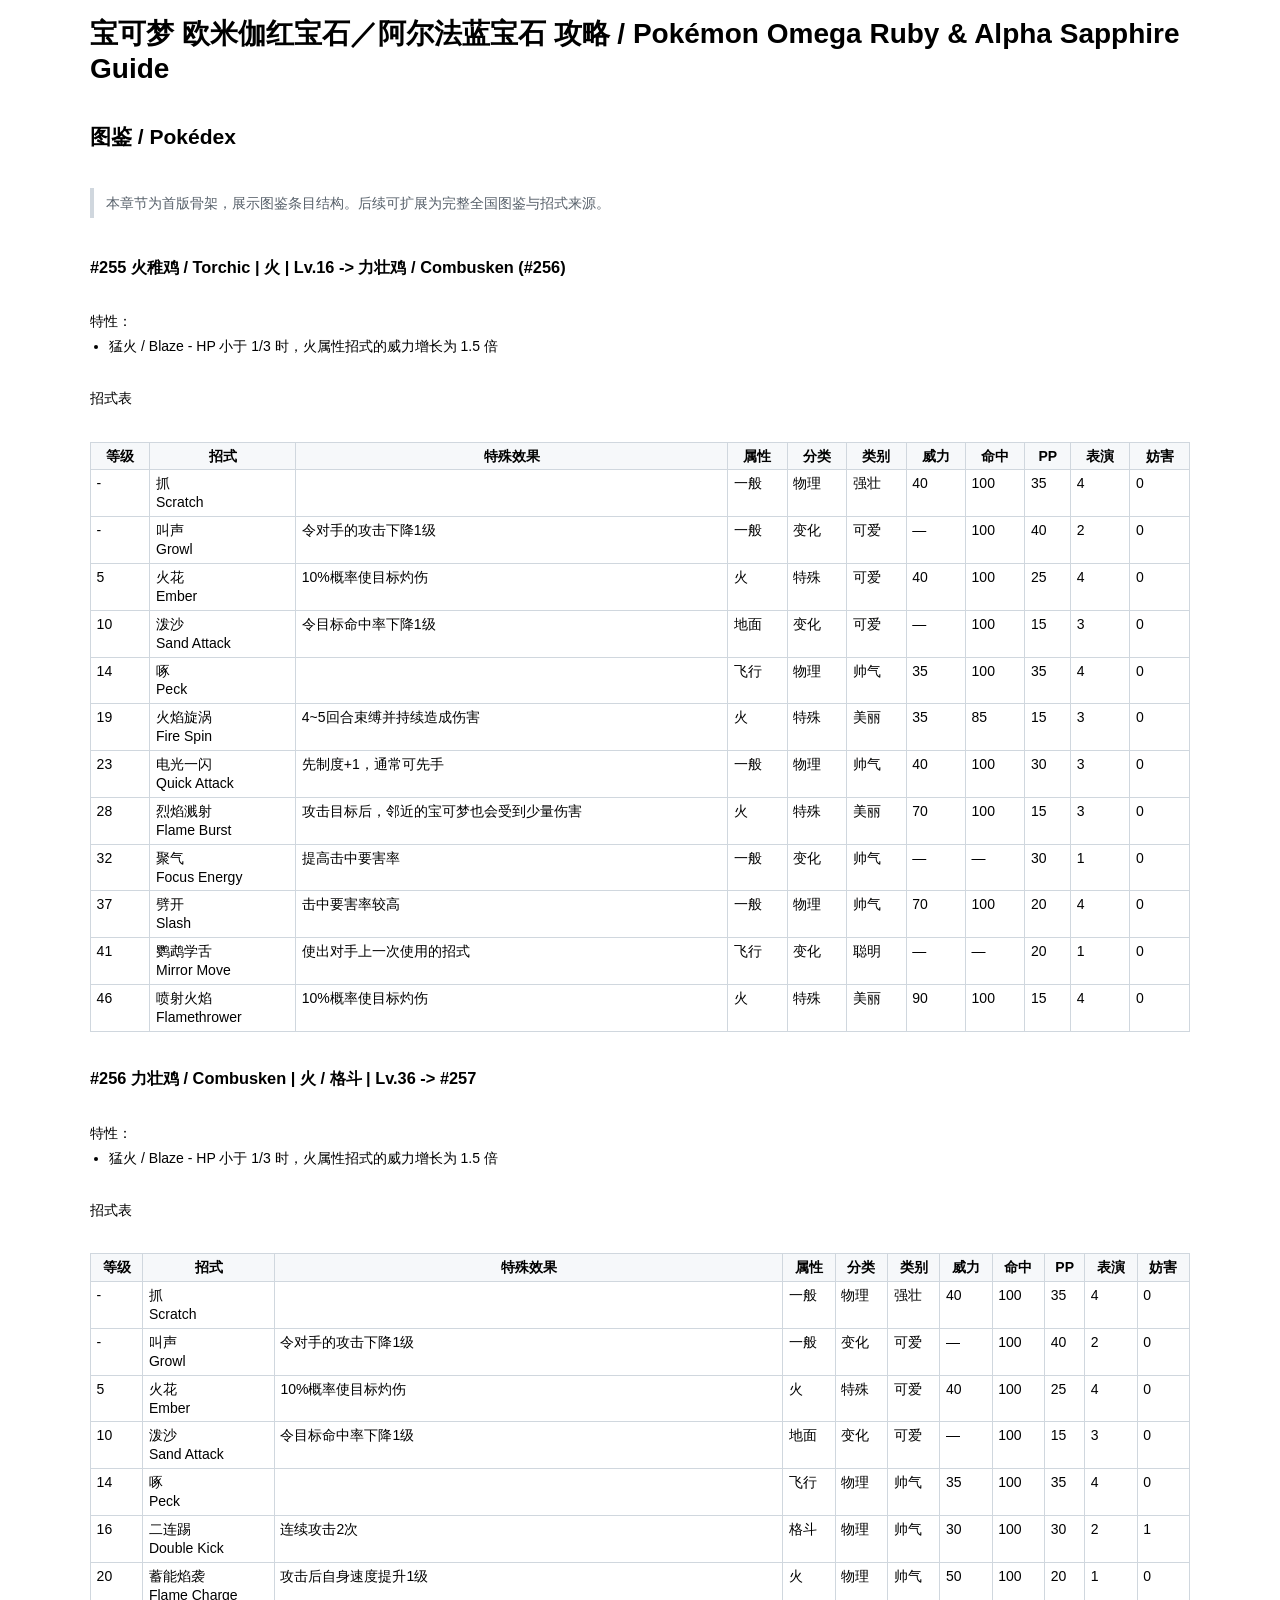
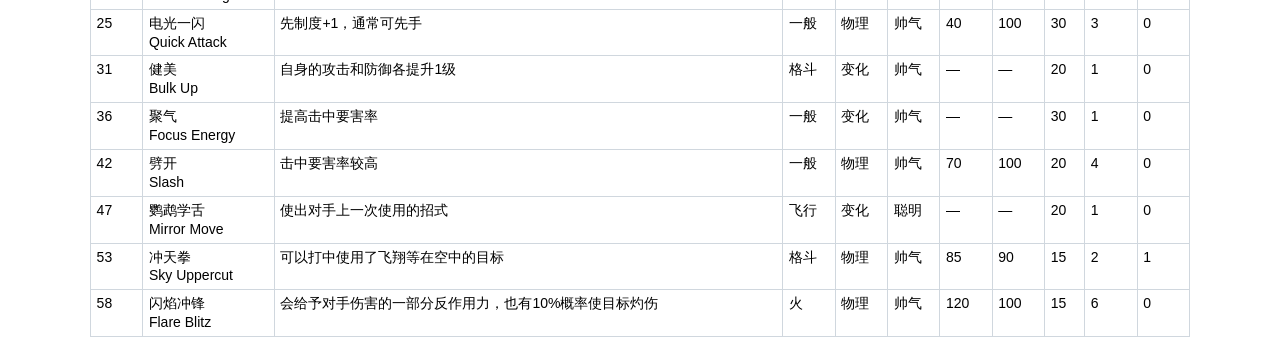
==== commit fdcefda6: "style: optimize guide typography for printing" ====
--- a/docs/guide.html
+++ b/docs/guide.html
@@ -5,11 +5,15 @@
   <meta name='viewport' content='width=device-width, initial-scale=1' />
   <title>ORAS Guide</title>
   <style>
-    body { font-family: sans-serif; line-height: 1.6; margin: 2rem auto; max-width: 1100px; padding: 0 1rem; }
-    table { border-collapse: collapse; width: 100%; margin: 1rem 0; }
-    th, td { border: 1px solid #d0d7de; padding: 0.5rem; vertical-align: top; }
+    body { font-family: sans-serif; font-size: 14px; line-height: 1.35; margin: 1rem auto; max-width: 1100px; padding: 0 0.5rem; }
+    h1, h2, h3 { line-height: 1.25; margin: 0.6rem 0; }
+    p { margin: 0.4rem 0; }
+    ul { margin: 0.3rem 0 0.5rem; padding-left: 1.2rem; }
+    table { border-collapse: collapse; width: 100%; margin: 0.5rem 0; }
+    th, td { border: 1px solid #d0d7de; padding: 0.25rem 0.35rem; vertical-align: top; }
     th { background: #f6f8fa; white-space: nowrap; }
-    blockquote { margin: 1rem 0; padding: 0.5rem 1rem; border-left: 4px solid #d0d7de; color: #57606a; }
+    blockquote { margin: 0.6rem 0; padding: 0.35rem 0.75rem; border-left: 4px solid #d0d7de; color: #57606a; }
+    @media print { body { font-size: 12.5px; margin: 0; padding: 0; max-width: none; } table { margin: 0.35rem 0; } th, td { padding: 0.2rem 0.3rem; } }
   </style>
 </head>
 <body>
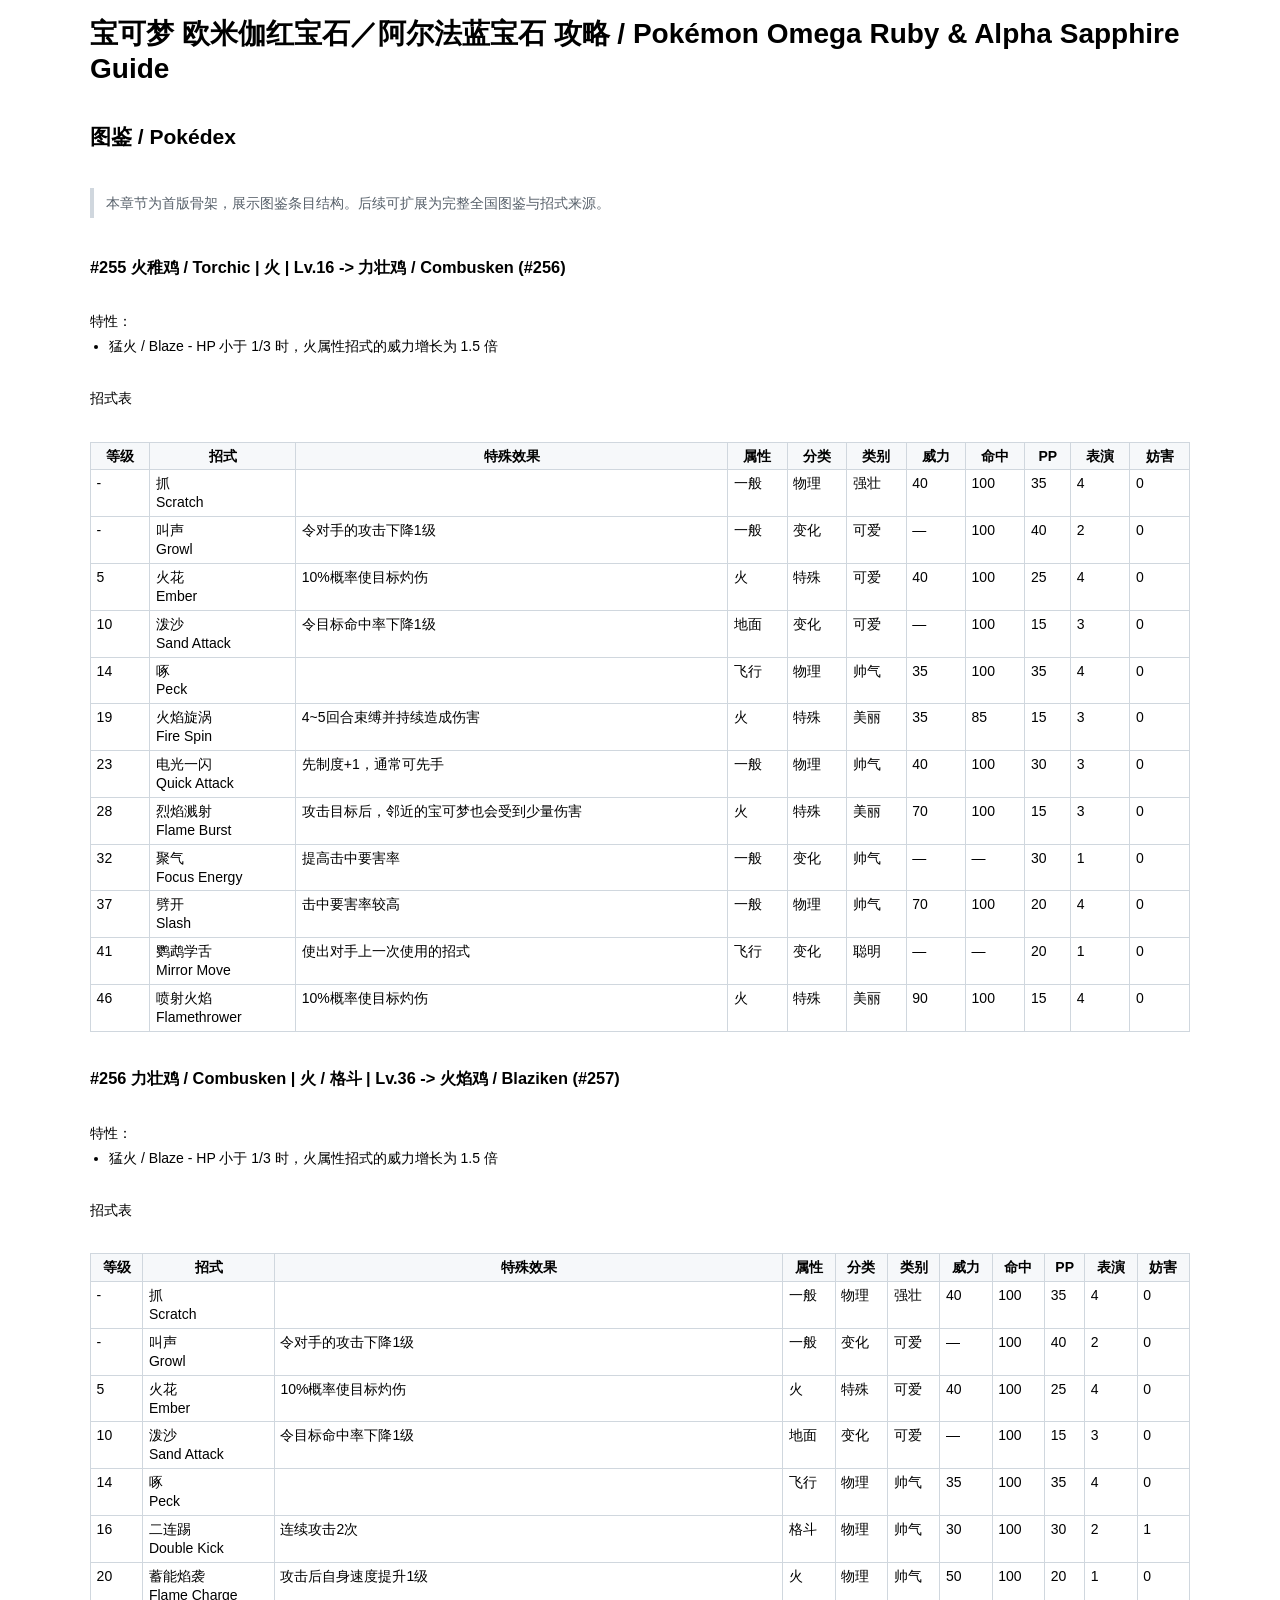
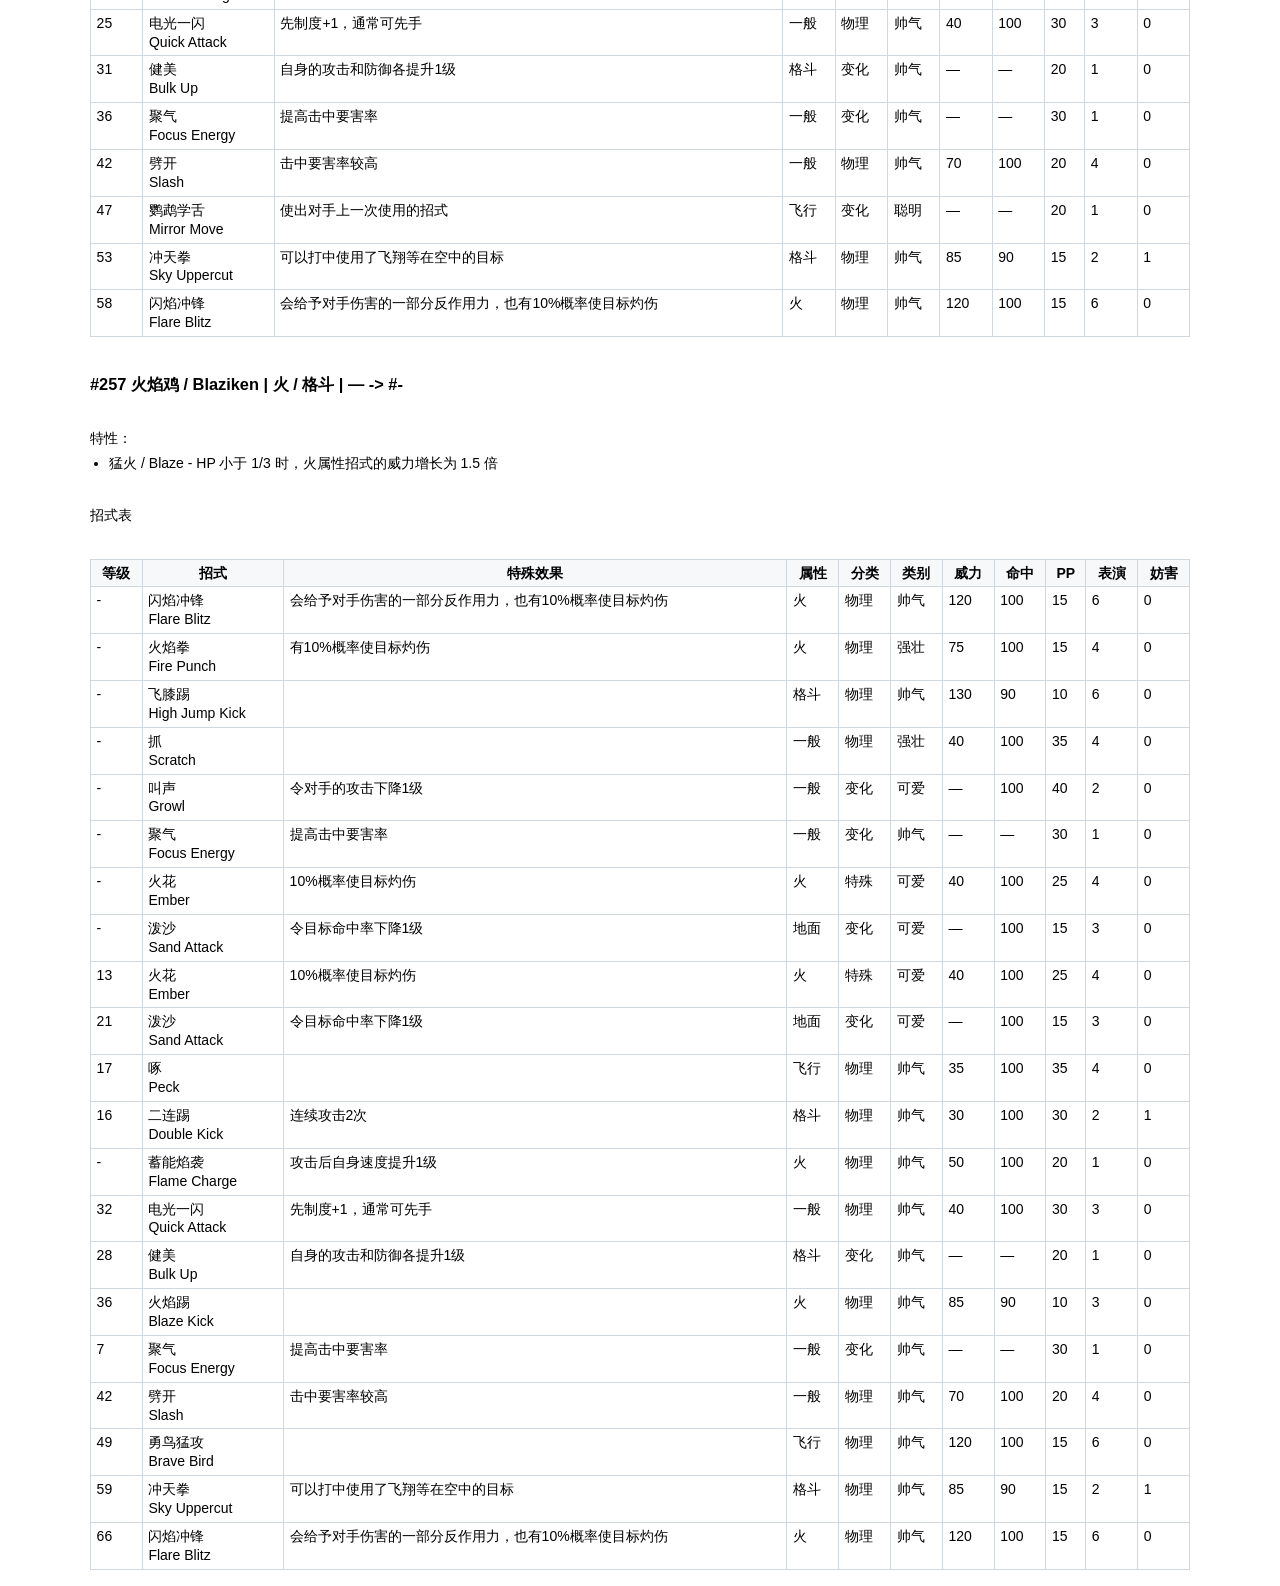
==== commit 1c5e93b7: "Correct #257 learnset rows and contest values per provided table" ====
--- a/docs/guide.html
+++ b/docs/guide.html
@@ -48,7 +48,7 @@
 <tr><td>46</td><td><nobr>喷射火焰</nobr><br><nobr>Flamethrower</nobr></td><td>10%概率使目标灼伤</td><td><nobr>火</nobr></td><td><nobr>特殊</nobr></td><td><nobr>美丽</nobr></td><td>90</td><td>100</td><td>15</td><td>4</td><td>0</td></tr>
 </table>
 <br />
-<h3>#256 力壮鸡 / Combusken | 火 / 格斗 | Lv.36 -> #257</h3>
+<h3>#256 力壮鸡 / Combusken | 火 / 格斗 | Lv.36 -> 火焰鸡 / Blaziken (#257)</h3>
 <br />
 <p>特性：</p>
 <ul>
@@ -74,5 +74,39 @@
 <tr><td>53</td><td><nobr>冲天拳</nobr><br><nobr>Sky Uppercut</nobr></td><td>可以打中使用了飞翔等在空中的目标</td><td><nobr>格斗</nobr></td><td><nobr>物理</nobr></td><td><nobr>帅气</nobr></td><td>85</td><td>90</td><td>15</td><td>2</td><td>1</td></tr>
 <tr><td>58</td><td><nobr>闪焰冲锋</nobr><br><nobr>Flare Blitz</nobr></td><td>会给予对手伤害的一部分反作用力，也有10%概率使目标灼伤</td><td><nobr>火</nobr></td><td><nobr>物理</nobr></td><td><nobr>帅气</nobr></td><td>120</td><td>100</td><td>15</td><td>6</td><td>0</td></tr>
 </table>
+<br />
+<h3>#257 火焰鸡 / Blaziken | 火 / 格斗 | — -> #-</h3>
+<br />
+<p>特性：</p>
+<ul>
+<li>猛火 / Blaze - HP 小于 1/3 时，火属性招式的威力增长为 1.5 倍</li>
+</ul>
+<br />
+<p>招式表</p>
+<br />
+<table>
+<tr><th><nobr>等级</nobr></th><th><nobr>招式</nobr></th><th><nobr>特殊效果</nobr></th><th><nobr>属性</nobr></th><th><nobr>分类</nobr></th><th><nobr>类别</nobr></th><th><nobr>威力</nobr></th><th><nobr>命中</nobr></th><th><nobr>PP</nobr></th><th><nobr>表演</nobr></th><th><nobr>妨害</nobr></th></tr>
+<tr><td>-</td><td><nobr>闪焰冲锋</nobr><br><nobr>Flare Blitz</nobr></td><td>会给予对手伤害的一部分反作用力，也有10%概率使目标灼伤</td><td><nobr>火</nobr></td><td><nobr>物理</nobr></td><td><nobr>帅气</nobr></td><td>120</td><td>100</td><td>15</td><td>6</td><td>0</td></tr>
+<tr><td>-</td><td><nobr>火焰拳</nobr><br><nobr>Fire Punch</nobr></td><td>有10%概率使目标灼伤</td><td><nobr>火</nobr></td><td><nobr>物理</nobr></td><td><nobr>强壮</nobr></td><td>75</td><td>100</td><td>15</td><td>4</td><td>0</td></tr>
+<tr><td>-</td><td><nobr>飞膝踢</nobr><br><nobr>High Jump Kick</nobr></td><td></td><td><nobr>格斗</nobr></td><td><nobr>物理</nobr></td><td><nobr>帅气</nobr></td><td>130</td><td>90</td><td>10</td><td>6</td><td>0</td></tr>
+<tr><td>-</td><td><nobr>抓</nobr><br><nobr>Scratch</nobr></td><td></td><td><nobr>一般</nobr></td><td><nobr>物理</nobr></td><td><nobr>强壮</nobr></td><td>40</td><td>100</td><td>35</td><td>4</td><td>0</td></tr>
+<tr><td>-</td><td><nobr>叫声</nobr><br><nobr>Growl</nobr></td><td>令对手的攻击下降1级</td><td><nobr>一般</nobr></td><td><nobr>变化</nobr></td><td><nobr>可爱</nobr></td><td>—</td><td>100</td><td>40</td><td>2</td><td>0</td></tr>
+<tr><td>-</td><td><nobr>聚气</nobr><br><nobr>Focus Energy</nobr></td><td>提高击中要害率</td><td><nobr>一般</nobr></td><td><nobr>变化</nobr></td><td><nobr>帅气</nobr></td><td>—</td><td>—</td><td>30</td><td>1</td><td>0</td></tr>
+<tr><td>-</td><td><nobr>火花</nobr><br><nobr>Ember</nobr></td><td>10%概率使目标灼伤</td><td><nobr>火</nobr></td><td><nobr>特殊</nobr></td><td><nobr>可爱</nobr></td><td>40</td><td>100</td><td>25</td><td>4</td><td>0</td></tr>
+<tr><td>-</td><td><nobr>泼沙</nobr><br><nobr>Sand Attack</nobr></td><td>令目标命中率下降1级</td><td><nobr>地面</nobr></td><td><nobr>变化</nobr></td><td><nobr>可爱</nobr></td><td>—</td><td>100</td><td>15</td><td>3</td><td>0</td></tr>
+<tr><td>13</td><td><nobr>火花</nobr><br><nobr>Ember</nobr></td><td>10%概率使目标灼伤</td><td><nobr>火</nobr></td><td><nobr>特殊</nobr></td><td><nobr>可爱</nobr></td><td>40</td><td>100</td><td>25</td><td>4</td><td>0</td></tr>
+<tr><td>21</td><td><nobr>泼沙</nobr><br><nobr>Sand Attack</nobr></td><td>令目标命中率下降1级</td><td><nobr>地面</nobr></td><td><nobr>变化</nobr></td><td><nobr>可爱</nobr></td><td>—</td><td>100</td><td>15</td><td>3</td><td>0</td></tr>
+<tr><td>17</td><td><nobr>啄</nobr><br><nobr>Peck</nobr></td><td></td><td><nobr>飞行</nobr></td><td><nobr>物理</nobr></td><td><nobr>帅气</nobr></td><td>35</td><td>100</td><td>35</td><td>4</td><td>0</td></tr>
+<tr><td>16</td><td><nobr>二连踢</nobr><br><nobr>Double Kick</nobr></td><td>连续攻击2次</td><td><nobr>格斗</nobr></td><td><nobr>物理</nobr></td><td><nobr>帅气</nobr></td><td>30</td><td>100</td><td>30</td><td>2</td><td>1</td></tr>
+<tr><td>-</td><td><nobr>蓄能焰袭</nobr><br><nobr>Flame Charge</nobr></td><td>攻击后自身速度提升1级</td><td><nobr>火</nobr></td><td><nobr>物理</nobr></td><td><nobr>帅气</nobr></td><td>50</td><td>100</td><td>20</td><td>1</td><td>0</td></tr>
+<tr><td>32</td><td><nobr>电光一闪</nobr><br><nobr>Quick Attack</nobr></td><td>先制度+1，通常可先手</td><td><nobr>一般</nobr></td><td><nobr>物理</nobr></td><td><nobr>帅气</nobr></td><td>40</td><td>100</td><td>30</td><td>3</td><td>0</td></tr>
+<tr><td>28</td><td><nobr>健美</nobr><br><nobr>Bulk Up</nobr></td><td>自身的攻击和防御各提升1级</td><td><nobr>格斗</nobr></td><td><nobr>变化</nobr></td><td><nobr>帅气</nobr></td><td>—</td><td>—</td><td>20</td><td>1</td><td>0</td></tr>
+<tr><td>36</td><td><nobr>火焰踢</nobr><br><nobr>Blaze Kick</nobr></td><td></td><td><nobr>火</nobr></td><td><nobr>物理</nobr></td><td><nobr>帅气</nobr></td><td>85</td><td>90</td><td>10</td><td>3</td><td>0</td></tr>
+<tr><td>7</td><td><nobr>聚气</nobr><br><nobr>Focus Energy</nobr></td><td>提高击中要害率</td><td><nobr>一般</nobr></td><td><nobr>变化</nobr></td><td><nobr>帅气</nobr></td><td>—</td><td>—</td><td>30</td><td>1</td><td>0</td></tr>
+<tr><td>42</td><td><nobr>劈开</nobr><br><nobr>Slash</nobr></td><td>击中要害率较高</td><td><nobr>一般</nobr></td><td><nobr>物理</nobr></td><td><nobr>帅气</nobr></td><td>70</td><td>100</td><td>20</td><td>4</td><td>0</td></tr>
+<tr><td>49</td><td><nobr>勇鸟猛攻</nobr><br><nobr>Brave Bird</nobr></td><td></td><td><nobr>飞行</nobr></td><td><nobr>物理</nobr></td><td><nobr>帅气</nobr></td><td>120</td><td>100</td><td>15</td><td>6</td><td>0</td></tr>
+<tr><td>59</td><td><nobr>冲天拳</nobr><br><nobr>Sky Uppercut</nobr></td><td>可以打中使用了飞翔等在空中的目标</td><td><nobr>格斗</nobr></td><td><nobr>物理</nobr></td><td><nobr>帅气</nobr></td><td>85</td><td>90</td><td>15</td><td>2</td><td>1</td></tr>
+<tr><td>66</td><td><nobr>闪焰冲锋</nobr><br><nobr>Flare Blitz</nobr></td><td>会给予对手伤害的一部分反作用力，也有10%概率使目标灼伤</td><td><nobr>火</nobr></td><td><nobr>物理</nobr></td><td><nobr>帅气</nobr></td><td>120</td><td>100</td><td>15</td><td>6</td><td>0</td></tr>
+</table>
 </body>
 </html>
